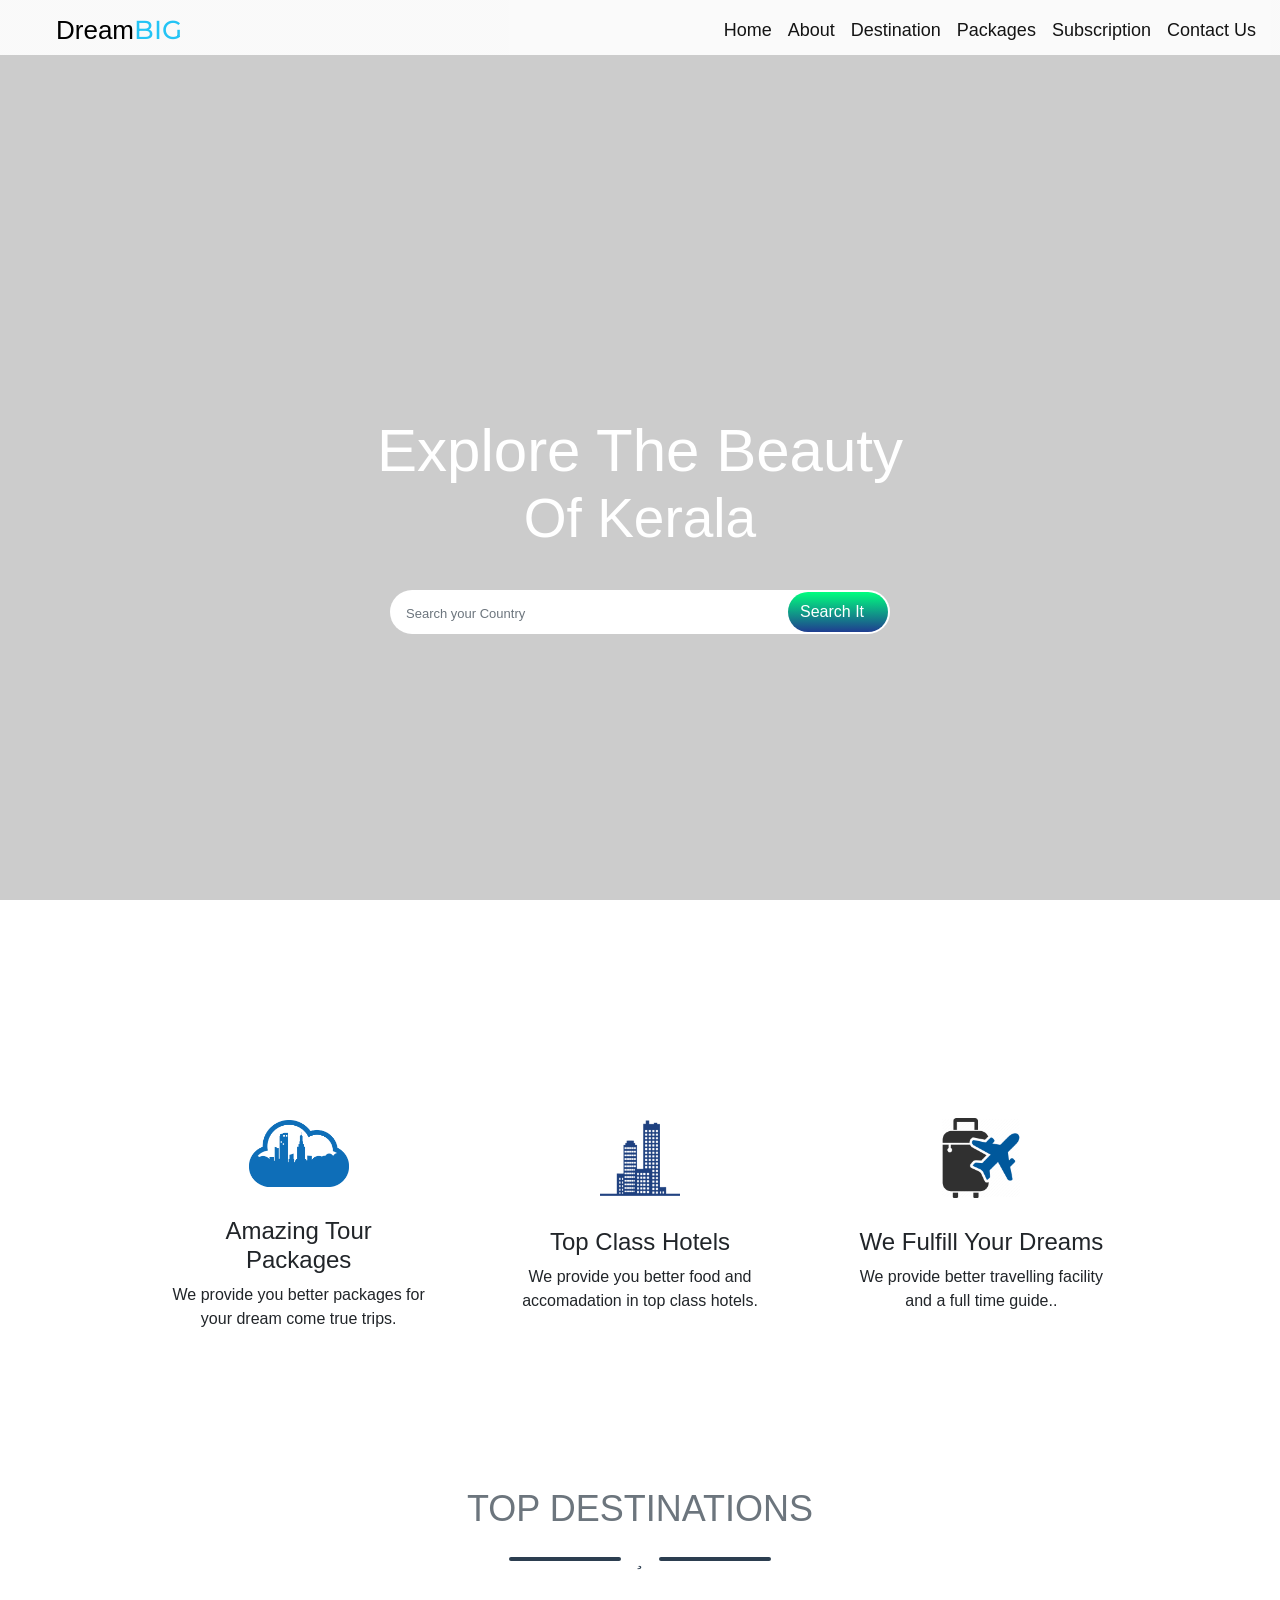
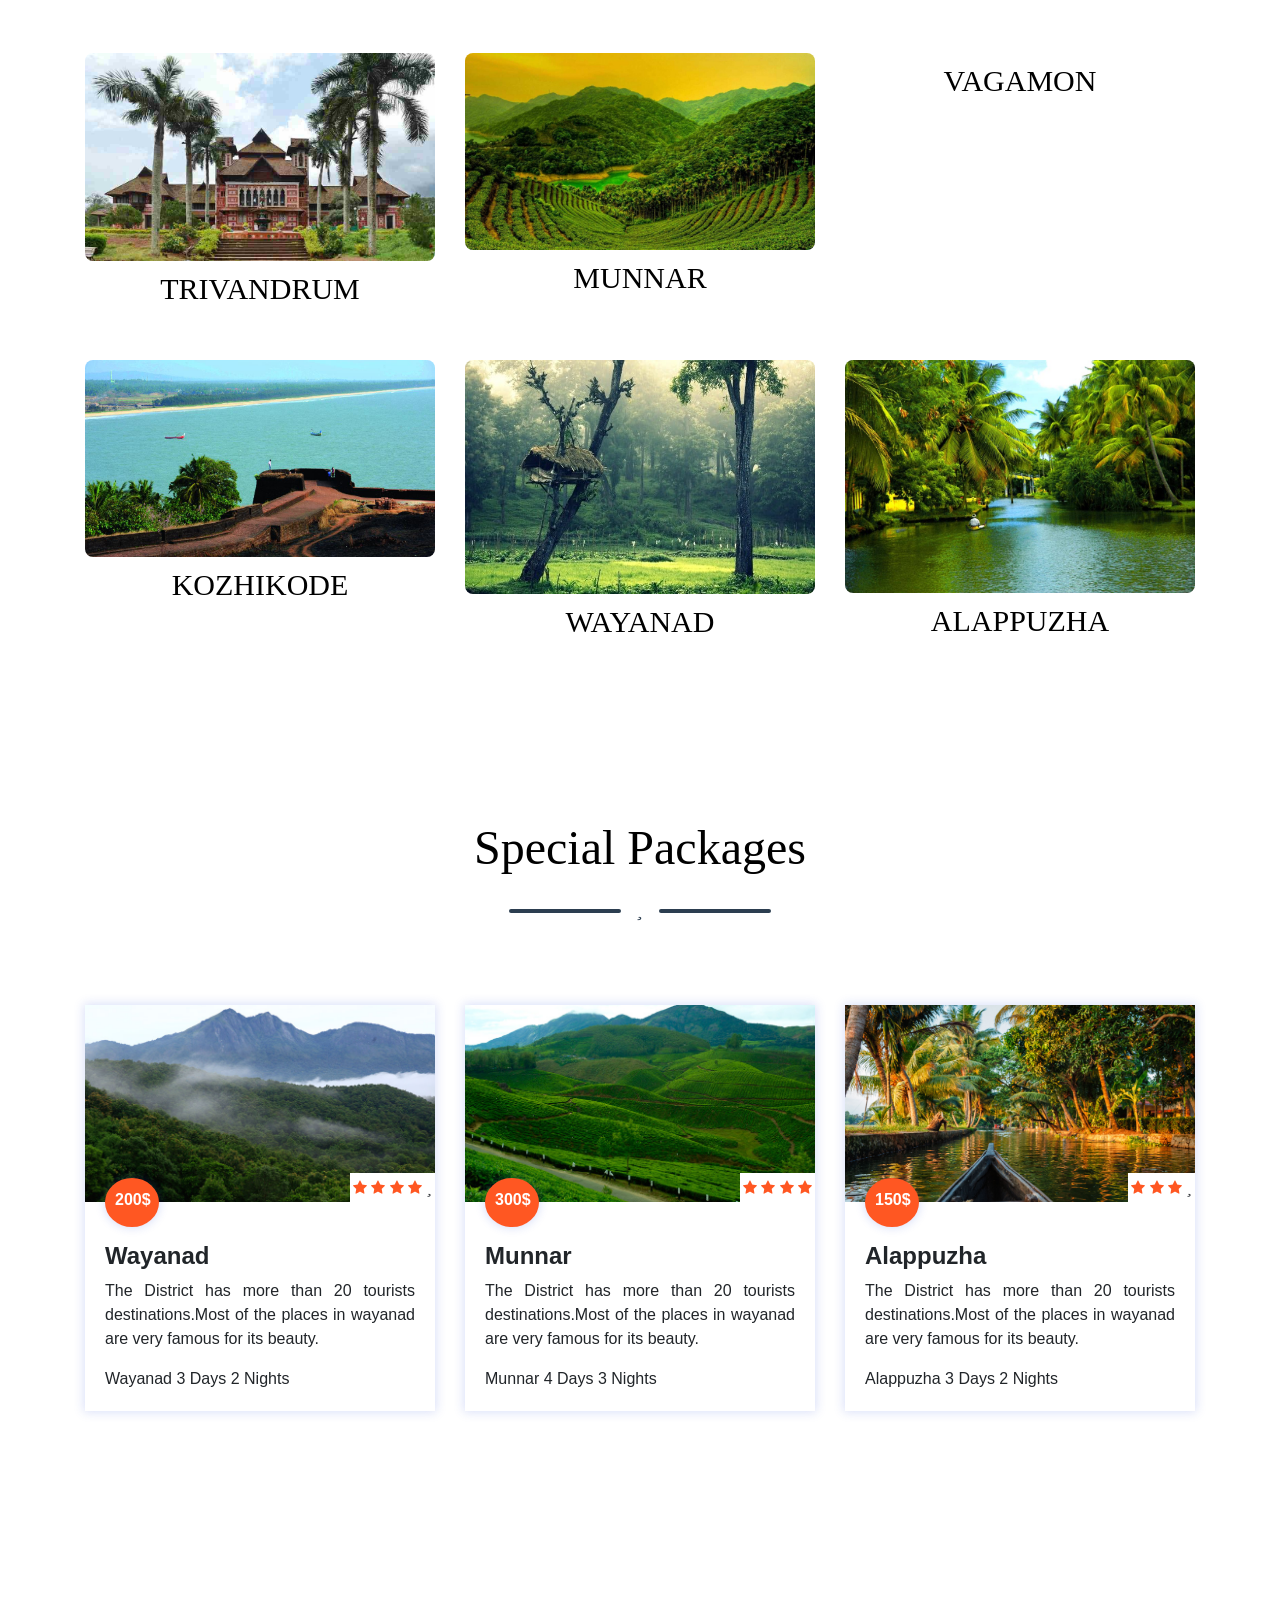
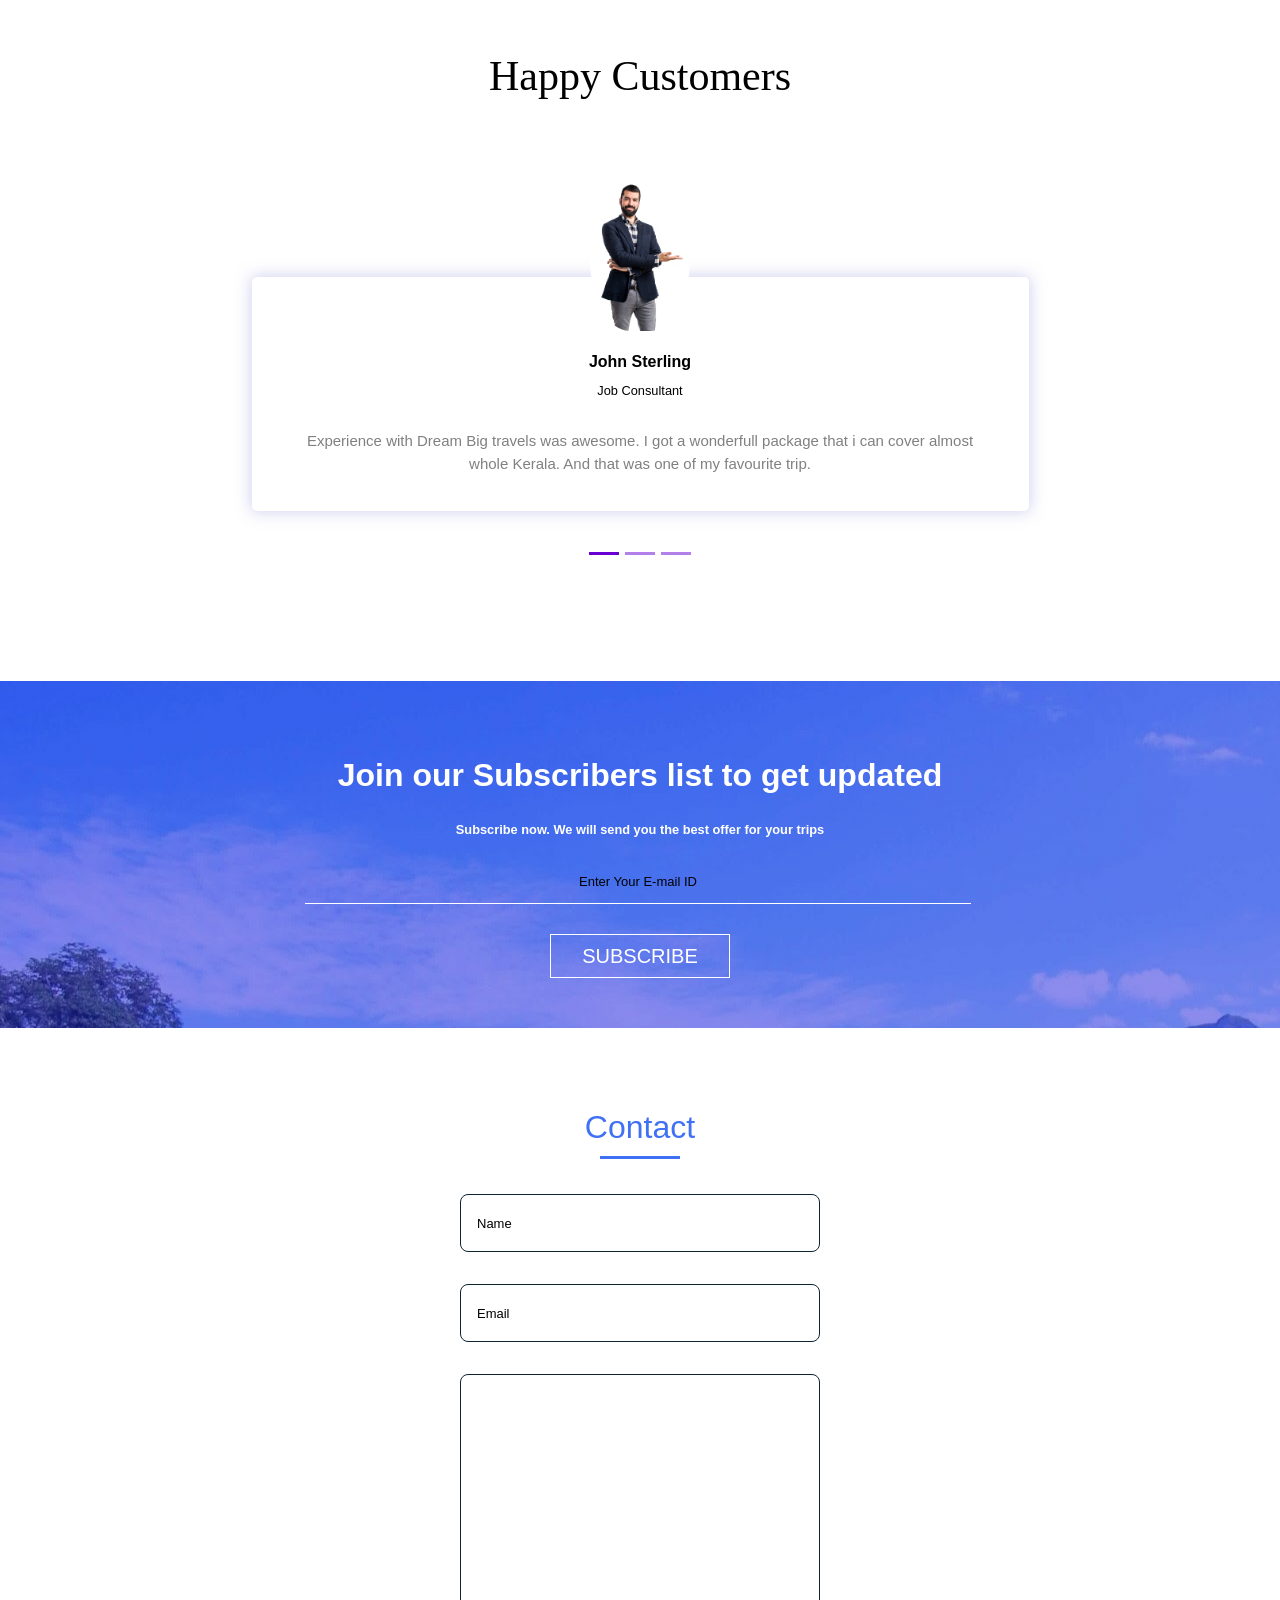
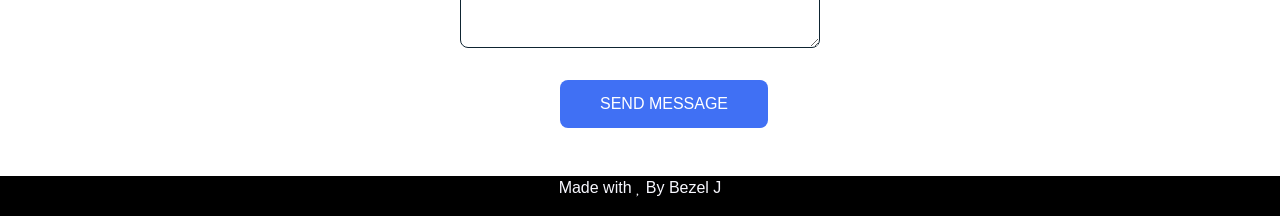
==== index.html @ 2f44d3c2 "Rename dreambig.html to index.html" ====
<html>
<head>
	<title>DreamBig</title>
	<link rel="stylesheet" type="text/css" href="dreambig.css">
   
    
    <link rel="stylesheet" type="text/css" href="https://stackpath.bootstrapcdn.com/font-awesome/4.7.0/css/font-awesome.min.css">
	<meta name="viewport"  content="width=device-width, initial-scale=1.0">
	<link rel="stylesheet" type="text/css" href="https://stackpath.bootstrapcdn.com/bootstrap/4.5.0/css/bootstrap.min.css">
   
        <!-- Google fonts-->
    <link href= "https://fonts.googleapis.com/css2?family=Poppins:wght@400;600;700&display=swap"/>
        <link href="https://fonts.googleapis.com/css?family=Montserrat:400,700" rel="stylesheet" type="text/css" />
        <link href="https://fonts.googleapis.com/css?family=Lato:400,700,400italic,700italic" rel="stylesheet" type="text/css" />
    <script src="https://code.jquery.com/jquery-3.5.1.slim.min.js"></script>
    <script src="https://stackpath.bootstrapcdn.com/bootstrap/4.5.0/js/bootstrap.min.js"></script>
     <link rel="stylesheet" type="text/css" href="https://stackpath.bootstrapcdn.com/font-awesome/4.7.0/css/font-awesome.min.css">
      <!-- Favicon-->
     <link rel="stylesheet" href="https://cdnjs.cloudflare.com/ajax/libs/animate.css/3.7.0/animate.min.css">
        <link rel="icon" type="image/x-icon" href="assets/img/favicon.ico" />
    
    <!-- Font Awesome icons -->
    <script src="https://cdnjs.cloudflare.com/ajax/libs/font-awesome/5.15.1/js/all.min.js" crossorigin="anonymous"></script>
    
    
    </head>
<body>
    
    
      <!-- Navbar-->
<section class="header">
    <div class="menu-bar">
    <nav class="navbar navbar-expand-lg navbar-light ">
  
  <button class="navbar-toggler" type="button" data-toggle="collapse" data-target="#navbarNav" aria-controls="navbarNav" aria-expanded="false" aria-label="Toggle navigation">
    <span class="navbar-toggler-icon"></span>
  </button>
  <div class="collapse navbar-collapse" id="navbarNav">
    <ul class="navbar-nav ml-auto">
      <li class="nav-item ">
        <a class="nav-link" href="#header">Home</a>
      </li>
      <li class="nav-item">
        <a class="nav-link" href="#about">About</a>
      </li>
      
          <li class="nav-item">
        <a class="nav-link" href="#destination">Destination</a>
      </li>
      <li class="nav-item">
        <a class="nav-link " href="#packages">Packages</a>
      </li>
         <li class="nav-item">
        <a class="nav-link " href="#subscribe">Subscription</a>
      </li>
         <li class="nav-item">
        <a class="nav-link " href="#contact">Contact Us</a>
      </li>
    </ul>
  </div>
</nav>
</div>
    
	<div class="container">
</div>
    <h1 class="logo">Dream<span class="span">BIG</span></h1>
   <h2>Explore The Beauty</h2>
    <p>Of Kerala</p>
    <div class="input-group">
    <input type="text"  class="form-control"  placeholder="Search your Country">
        <div class="input-group-append">
        <button type="submit"  class="input-group-text btn">Search It</button>
            
        </div>
    </div>
    
    
    
</section>
    <section id="features">
    <div class="feature-row">
        <div class="feature-col1">
        <img src="images/icon1.png">
            <h4>Amazing Tour Packages</h4>
        <p>We provide you better packages for your dream come true trips.</p>
        </div>
        <div class="feature-col">
        <img src="images/icon2.png">
            <h4>Top Class Hotels</h4>
        <p>We provide you better food and accomadation in top class hotels.</p>
        </div>
        <div class="feature-col">
        <img src="images/icon3.png">
            <h4>We Fulfill Your Dreams</h4>
        <p>We provide better travelling facility and a full time guide..</p>
        </div>
        </div>
         
    
    </section>
    
      
    
    
      <!--Top Destinations-->
    
    <section class="page-section portfolio" id="portfolio">
            <div class="container">
                <!-- Portfolio Section Heading-->
                <h2 class="page-section-heading text-center text-uppercase text-secondary mb-0">TOP DESTINATIONS</h2>
                <!-- Icon Divider-->
                <div class="divider-custom">
                    <div class="divider-custom-line"></div>
                    <div class="divider-custom-icon"><i class="fas fa-star"></i></div>
                    <div class="divider-custom-line"></div>
                </div>
               
                <!-- Portfolio Grid Items-->
                <div class="row">
                    <!-- Portfolio Item 1-->
                    <div class="col-md-6 col-lg-4 mb-5">
                        <div class="portfolio-item mx-auto" data-toggle="modal" data-target="#portfolioModal1">
                            <div class="portfolio-item-caption d-flex align-items-center justify-content-center h-100 w-100">
                                <div class="portfolio-item-caption-content text-center text-white"></div>
                            </div>
                            <img class="img-fluid" src="images/trivandrum.jpg" alt="" />
                        </div>
                           <h1 class="namee">TRIVANDRUM</h1>
                    </div>
                    <!-- Portfolio Item 2-->
                    <div class="col-md-6 col-lg-4 mb-5">
                        <div class="portfolio-item mx-auto" data-toggle="modal" data-target="#portfolioModal2">
                            <div class="portfolio-item-caption d-flex align-items-center justify-content-center h-100 w-100">
                                <div class="portfolio-item-caption-content text-center text-white"></div>
                            </div>
                            <img class="img-fluid" src="images/about1.jpg" alt="" />
                        </div>
                            <h1 class="namee">MUNNAR</h1>
                    </div>
                    
                    <!-- Portfolio Item 3-->
                    <div class="col-md-6 col-lg-4 mb-5">
                        <div class="portfolio-item mx-auto" data-toggle="modal" data-target="#portfolioModal3">
                            <div class="portfolio-item-caption d-flex align-items-center justify-content-center h-100 w-100">
                                <div class="portfolio-item-caption-content text-center text-white"></div>
                            </div>
                            <img class="img-fluid" src="IMAGES/vaga.jpg" alt="" />
                        </div>
                          <h1 class="namee">VAGAMON</h1>
                    </div>
                    
                    <!-- Portfolio Item 4-->
                    <div class="col-md-6 col-lg-4 mb-5">
                        <div class="portfolio-item mx-auto" data-toggle="modal" data-target="#portfolioModal3">
                            <div class="portfolio-item-caption d-flex align-items-center justify-content-center h-100 w-100">
                                <div class="portfolio-item-caption-content text-center text-white"></div>
                            </div>
                            <img class="img-fluid" src="images/kozhikode.jpg" alt="" />
                        </div>
                          <h1 class="namee">KOZHIKODE</h1>
                    </div>
                    
                    
                     <!-- Portfolio Item 5-->
                    <div class="col-md-6 col-lg-4 mb-5">
                        <div class="portfolio-item mx-auto" data-toggle="modal" data-target="#portfolioModal3">
                            <div class="portfolio-item-caption d-flex align-items-center justify-content-center h-100 w-100">
                                <div class="portfolio-item-caption-content text-center text-white"></div>
                            </div>
                            <img class="img-fluid" src="images/about3.jpg" alt="" />
                        </div>
                         <h1 class="namee">WAYANAD</h1>
                    </div>
                   
        
                     <!-- Portfolio Item 6-->
                    <div class="col-md-6 col-lg-4 mb-5">
                        <div class="portfolio-item mx-auto" data-toggle="modal" data-target="#portfolioModal3">
                            <div class="portfolio-item-caption d-flex align-items-center justify-content-center h-100 w-100">
                                <div class="portfolio-item-caption-content text-center text-white"></div>
                            </div>
                            <img class="img-fluid" src="images/about5.jpg" alt="" />
                        </div>
                            <h1 class="namee">ALAPPUZHA</h1>
                    </div>
                   
                </div>
            </div>
        </section>


    

    
     
    
     <!-- Portfolio Modal 1-->
        <div class="portfolio-modal modal fade" id="portfolioModal1" tabindex="-1" role="dialog" aria-labelledby="portfolioModal1Label" aria-hidden="true">
            <div class="modal-dialog modal-xl" role="document">
                <div class="modal-content">
                    <button class="close" type="button" data-dismiss="modal" aria-label="Close">
                        <span aria-hidden="true"><i class="fas fa-times"></i></span>
                    </button>
                    <div class="modal-body text-center">
                        <div class="container">
                            <div class="row justify-content-center">
                                <div class="col-lg-8">
                                    <!-- Portfolio Modal - Title-->
                                    <h2 class="portfolio-modal-title text-secondary text-uppercase mb-0" id="portfolioModal1Label">CREATIVE CLICKS</h2>
                                   
                                    <!-- Icon Divider-->
                                    <div class="divider-custom">
                                        <div class="divider-custom-line"></div>
                                        <div class="divider-custom-icon"><i class="fas fa-star"></i></div>
                                        <div class="divider-custom-line"></div>
                                    </div>
                                      <!-- Portfolio Modal - Text-->
                                    <p class="mb-5">Some coool pics that will impress you.</p>
                                    <!-- Portfolio Modal - Image-->
                                     <div class="container">
                                      <div class="row">
                                     <div class="col-lg-4">
                                         <img class="img-fluid rounded mb-4" src="images/triv1.jpg" alt="" /></div>
                                          
                                     <div class="col-lg-4">
                                         <img class="img-fluid rounded mb-4" src="images/triv2.png" alt="" /></div>
                                        
                                     <div class="col-lg-4">
                                         <img class="img-fluid rounded mb-4" src="images/triv3.jpg" alt="" /></div>
                                     </div>
                                   </div>
                                      
                                    <button class="btn btn-primary" data-dismiss="modal">
                                        <i class="fas fa-times fa-fw"></i>
                                        Close Window
                                    </button>
                                </div>
                            </div>
                        </div>
                    </div>
                </div>
            </div>
        </div>
        <!-- Portfolio Modal 2-->
        <div class="portfolio-modal modal fade" id="portfolioModal2" tabindex="-1" role="dialog" aria-labelledby="portfolioModal2Label" aria-hidden="true">
            <div class="modal-dialog modal-xl" role="document">
                <div class="modal-content">
                    <button class="close" type="button" data-dismiss="modal" aria-label="Close">
                        <span aria-hidden="true"><i class="fas fa-times"></i></span>
                    </button>
                    <div class="modal-body text-center">
                        <div class="container">
                            <div class="row justify-content-center">
                                <div class="col-lg-8">
                                    <!-- Portfolio Modal - Title-->
                                    <h2 class="portfolio-modal-title text-secondary text-uppercase mb-0" id="portfolioModal2Label">MUNNAR</h2>
                                    <!-- Icon Divider-->
                                    <div class="divider-custom">
                                        <div class="divider-custom-line"></div>
                                        <div class="divider-custom-icon"><i class="fas fa-star"></i></div>
                                        <div class="divider-custom-line"></div>
                                    </div>
                                      <!-- Portfolio Modal - Text-->
                                    <p class="mb-5">Beauty Of Munnar</p>
                                    <!-- Portfolio Modal - Image-->
                                    <div class="container">
                                      <div class="row">
                                     <div class="col-lg-4">
                                         <img class="img-fluid rounded mb-4" src="images/munnar1.jpg" alt="" /></div>
                                           <div class="col-lg-4">
                                         <img class="img-fluid rounded mb-4" src="images/munnar2.jpg" alt="" /></div>
                                          
                                     <div class="col-lg-4">
                                         <img class="img-fluid rounded mb-4" src="images/munnar3.jpg" alt="" /></div>
                                        
                                     
                                        </div>
                                   </div>
                                  
                                    <button class="btn btn-primary" data-dismiss="modal">
                                        <i class="fas fa-times fa-fw"></i>
                                        Close Window
                                    </button>
                                </div>
                            </div>
                        </div>
                    </div>
                </div>
            </div>
        </div>
        <!-- Portfolio Modal 3-->
        <div class="portfolio-modal modal fade" id="portfolioModal3" tabindex="-1" role="dialog" aria-labelledby="portfolioModal3Label" aria-hidden="true">
            <div class="modal-dialog modal-xl" role="document">
                <div class="modal-content">
                    <button class="close" type="button" data-dismiss="modal" aria-label="Close">
                        <span aria-hidden="true"><i class="fas fa-times"></i></span>
                    </button>
                    <div class="modal-body text-center">
                        <div class="container">
                            <div class="row justify-content-center">
                                <div class="col-lg-8">
                                    <!-- Portfolio Modal - Title-->
                                    <h2 class="portfolio-modal-title text-secondary text-uppercase mb-0" id="portfolioModal3Label">VAGAMON</h2>
                                    <!-- Icon Divider-->
                                    <div class="divider-custom">
                                        <div class="divider-custom-line"></div>
                                        <div class="divider-custom-icon"><i class="fas fa-star"></i></div>
                                        <div class="divider-custom-line"></div>
                                    </div>
                                     <!-- Portfolio Modal - Text-->
                                    <p class="mb-5">The Beauty Of Vagamon</p>
                                    <!-- Portfolio Modal - Image-->
                                  <div class="container">
                                      <div class="row">
                                     <div class="col-lg-4">
                                         <img class="img-fluid rounded mb-4" src="images/vag1.jpg" alt="" /></div>
                                          
                                     <div class="col-lg-4">
                                         <img class="img-fluid rounded mb-4" src="images/vag2.jpg" alt="" /></div>
                                        
                                     <div class="col-lg-4">
                                         <img class="img-fluid rounded mb-4" src="images/vag3.jpg" alt="" /></div>
                                     </div>
                                   </div>
                                   
                                    <button class="btn btn-primary" data-dismiss="modal">
                                        <i class="fas fa-times fa-fw"></i>
                                        Close Window
                                    </button>
                                </div>
                            </div>
                        </div>
                    </div>
                </div>
            </div>
        </div>
    
      <!-- Portfolio Modal 4-->
     <div class="portfolio-modal modal fade" id="portfolioModal4" tabindex="-1" role="dialog" aria-labelledby="portfolioModal4Label" aria-hidden="true">
            <div class="modal-dialog modal-xl" role="document">
                <div class="modal-content">
                    <button class="close" type="button" data-dismiss="modal" aria-label="Close">
                        <span aria-hidden="true"><i class="fas fa-times"></i></span>
                    </button>
                    <div class="modal-body text-center">
                        <div class="container">
                            <div class="row justify-content-center">
                                <div class="col-lg-8">
                                    <!-- Portfolio Modal - Title-->
                                    <h2 class="portfolio-modal-title text-secondary text-uppercase mb-0" id="portfolioModal4Label">KOZHIKODE</h2>
                                   
                                    <!-- Icon Divider-->
                                    <div class="divider-custom">
                                        <div class="divider-custom-line"></div>
                                        <div class="divider-custom-icon"><i class="fas fa-star"></i></div>
                                        <div class="divider-custom-line"></div>
                                    </div>
                                      <!-- Portfolio Modal - Text-->
                                    <p class="mb-5">The Beauty Of Kozhikode</p>
                                    <!-- Portfolio Modal - Image-->
                                     <div class="container">
                                      <div class="row">
                                     <div class="col-lg-4">
                                         <img class="img-fluid rounded mb-4" src="images/kozhikode1.jpg" alt="" /></div>
                                          
                                     <div class="col-lg-4">
                                         <img class="img-fluid rounded mb-4" src="images/kozhikode2.jpg" alt="" /></div>
                                        
                                     <div class="col-lg-4">
                                         <img class="img-fluid rounded mb-4" src="images/kozhikode3.png" alt="" /></div>
                                    </div>
                                   </div>
                                      
                                    <button class="btn btn-primary" data-dismiss="modal">
                                        <i class="fas fa-times fa-fw"></i>
                                        Close Window
                                    </button>
                                </div>
                            </div>
                        </div>
                    </div>
                </div>
            </div>
        </div>
        
    
      <!-- Portfolio Modal 5-->
     <div class="portfolio-modal modal fade" id="portfolioModal1" tabindex="-1" role="dialog" aria-labelledby="portfolioModal1Label" aria-hidden="true">
            <div class="modal-dialog modal-xl" role="document">
                <div class="modal-content">
                    <button class="close" type="button" data-dismiss="modal" aria-label="Close">
                        <span aria-hidden="true"><i class="fas fa-times"></i></span>
                    </button>
                    <div class="modal-body text-center">
                        <div class="container">
                            <div class="row justify-content-center">
                                <div class="col-lg-8">
                                    <!-- Portfolio Modal - Title-->
                                    <h2 class="portfolio-modal-title text-secondary text-uppercase mb-0" id="portfolioModal1Label">CREATIVE CLICKS</h2>
                                   
                                    <!-- Icon Divider-->
                                    <div class="divider-custom">
                                        <div class="divider-custom-line"></div>
                                        <div class="divider-custom-icon"><i class="fas fa-star"></i></div>
                                        <div class="divider-custom-line"></div>
                                    </div>
                                      <!-- Portfolio Modal - Text-->
                                    <p class="mb-5">Some coool pics that will impress you.</p>
                                    <!-- Portfolio Modal - Image-->
                                     <div class="container">
                                      <div class="row">
                                    <div class="col-lg-4">
                                         <img class="img-fluid rounded mb-4" src="images/kozhikode1.jpg" alt="" /></div>
                                          
                                     <div class="col-lg-4">
                                         <img class="img-fluid rounded mb-4" src="images/kozhikode2.jpg" alt="" /></div>
                                        
                                     <div class="col-lg-4">
                                         <img class="img-fluid rounded mb-4" src="images/kozhikode3.png" alt="" /></div>
                                    </div>
                                   </div>
                                      
                                    <button class="btn btn-primary" data-dismiss="modal">
                                        <i class="fas fa-times fa-fw"></i>
                                        Close Window
                                    </button>
                                </div>
                            </div>
                        </div>
                    </div>
                </div>
            </div>
        </div>
        
    
      <!-- Portfolio Modal 6-->
     <div class="portfolio-modal modal fade" id="portfolioModal1" tabindex="-1" role="dialog" aria-labelledby="portfolioModal1Label" aria-hidden="true">
            <div class="modal-dialog modal-xl" role="document">
                <div class="modal-content">
                    <button class="close" type="button" data-dismiss="modal" aria-label="Close">
                        <span aria-hidden="true"><i class="fas fa-times"></i></span>
                    </button>
                    <div class="modal-body text-center">
                        <div class="container">
                            <div class="row justify-content-center">
                                <div class="col-lg-8">
                                    <!-- Portfolio Modal - Title-->
                                    <h2 class="portfolio-modal-title text-secondary text-uppercase mb-0" id="portfolioModal1Label">CREATIVE CLICKS</h2>
                                   
                                    <!-- Icon Divider-->
                                    <div class="divider-custom">
                                        <div class="divider-custom-line"></div>
                                        <div class="divider-custom-icon"><i class="fas fa-star"></i></div>
                                        <div class="divider-custom-line"></div>
                                    </div>
                                      <!-- Portfolio Modal - Text-->
                                    <p class="mb-5">Some coool pics that will impress you.</p>
                                    <!-- Portfolio Modal - Image-->
                                     <div class="container">
                                      <div class="row">
                                    <div class="col-lg-4">
                                         <img class="img-fluid rounded mb-4" src="images/kozhikode1.jpg" alt="" /></div>
                                          
                                     <div class="col-lg-4">
                                         <img class="img-fluid rounded mb-4" src="images/kozhikode2.jpg" alt="" /></div>
                                        
                                     <div class="col-lg-4">
                                         <img class="img-fluid rounded mb-4" src="images/kozhikode3.png" alt="" /></div>
                                    </div>
                                   </div>
                                      
                                    <button class="btn btn-primary" data-dismiss="modal">
                                        <i class="fas fa-times fa-fw"></i>
                                        Close Window
                                    </button>
                                </div>
                            </div>
                        </div>
                    </div>
                </div>
            </div>
        </div>
        
    
    
      <!-- Packages-->
    
        <section id="packages">
           
            <div class="container">
                 <h1>Special Packages</h1>
                <div class="divider-custom">
                    <div class="divider-custom-line"></div>
                    <div class="divider-custom-icon"><i class="fas fa-star"></i></div>
                    <div class="divider-custom-line"></div>
                </div>
         
                <div class="row">
                <div class=" col-md-4 col-sm-4 col-xs-12">
                    <div class="packages-box">
                    <div class="packages-image">
                        <img src="images/wayanad.jpg">
                        <div class="price">
                        <p>200$</p>
                        </div>
                        <div class="rating">
                        <i class="fa fa-star"></i>
                        <i class="fa fa-star"></i>
                        <i class="fa fa-star"></i>
                        <i class="fa fa-star"></i>
                        <i class="far fa-star"></i>
                        </div>
                        </div>
                        <div class="packages-details">
                        <h4>Wayanad</h4>
                            <p>The District has more than 20 tourists destinations.Most of the places in wayanad are very famous for its beauty.</p>
                            <div>
                            <span><i class="fas fa-map-marker-alt"></i>Wayanad</span>
                                <span><i class="fas fa-sun"></i>3 Days</span>
                                <span><i class="fas fa-moon"></i>2 Nights</span>
                            </div>
                        </div>
                    </div>
                    </div>
                    <div class=" col-md-4 col-sm-4 col-xs-12">
                    <div class="packages-box">
                    <div class="packages-image">
                        <img src="images/munnar.jpg">
                        <div class="price">
                        <p>300$</p>
                        </div>
                        <div class="rating">
                        <i class="fa fa-star"></i>
                        <i class="fa fa-star"></i>
                        <i class="fa fa-star"></i>
                        <i class="fa fa-star"></i>
                        <i class="fas fa-star-half-alt"></i>
                        </div>
                        </div>
                        <div class="packages-details">
                        <h4>Munnar</h4>
                            <p>The District has more than 20 tourists destinations.Most of the places in wayanad are very famous for its beauty.</p>
                            <div>
                            <span><i class="fas fa-map-marker-alt"></i>Munnar</span>
                                <span><i class="fas fa-sun"></i>4 Days</span>
                                <span><i class="fas fa-moon"></i>3 Nights</span>
                            </div>
                        </div>
                    </div>
                    </div>
                    
                    <div class="col-md-4 col-sm-4 col-xs-12">
                    <div class="packages-box">
                    <div class="packages-image">
                        <img src="images/alappuzha.jpg">
                        <div class="price">
                        <p>150$</p>
                        </div>
                        <div class="rating">
                        <i class="fa fa-star"></i>
                        <i class="fa fa-star"></i>
                        <i class="fa fa-star"></i>
                        <i class="fas fa-star-half-alt"></i>
                        <i class="far fa-star"></i>
                        </div>
                        </div>
                        <div class="packages-details">
                        <h4>Alappuzha</h4>
                            <p>The District has more than 20 tourists destinations.Most of the places in wayanad are very famous for its beauty.</p>
                            <div>
                            <span><i class="fas fa-map-marker-alt"></i>Alappuzha</span>
                                <span><i class="fas fa-sun"></i>3 Days</span>
                                <span><i class="fas fa-moon"></i>2 Nights</span>
                            </div>
                        </div>
                    </div>
                    </div>
                </div>
            </div>
        </section>
    
   <!--Review-->
    
    <section class="review">
    <div class="container">
        <div id="carouselExampleCaptions" class="carousel slide" data-ride="carousel">
  <ol class="carousel-indicators">
    <li data-target="#carouselExampleCaptions" data-slide-to="0" class="active"></li>
    <li data-target="#carouselExampleCaptions" data-slide-to="1"></li>
    <li data-target="#carouselExampleCaptions" data-slide-to="2"></li>
  </ol>
  <div class="carousel-inner">
      <h2>Happy Customers</h2>
    <div class="carousel-item active">
      <img src="images/men3.jpg">
      <div class="carousel-caption">
        <h6>John Sterling</h6>
          <small>Job Consultant</small>
        <p>Experience with Dream Big travels was awesome. I got a wonderfull package that i can cover almost whole Kerala. And that was one of my favourite trip. </p>
      </div>
    </div>
    <div class="carousel-item">
      <img src="images/fem4.jpg">
      <div class="carousel-caption ">
        <h6>Mora Johns</h6>
          <small>Fashion Designer</small>
        <p>I was in a confusion to select which travels to see kerala, at that time my friend suggested me about Dream Big Travels. And they made my trip awesome. I need to travel kerala once more with dream big travels.  </p>
      </div>
    </div>
    <div class="carousel-item">
      <img src="images/male2.jpg">
      <div class="carousel-caption">
        <h6>Mike Stephens</h6>
          <small>Managing Director @ Happy Shoppee Supermarket</small>
        <p>Perfct service, accomadation, food and wonderfull travelling facility. This was the best travels i ever dealed with. It is little costly but its worth. </p>
      </div>
    </div>
  </div>
</div>
        </div>
    </section>
    <section id="subscribe">
        <div class="container">
        <h2>Join our Subscribers list to get updated</h2>
             <small>Subscribe now. We will send you the best offer for your trips</small>
            <form>
            <input type="email" placeholder="Enter Your E-mail ID"...required>
                <button type="submit">SUBSCRIBE</button>
            </form>
        </div>
    </section>
   
    
  
      <!--contact-->
    
    
    
     <section class="contact section" id="contact">
                <h2 class="section-title">Contact</h2>

                <div class="contact__container bd-grid">
                    <form action="" class="contact__form">
                        <input type="text" placeholder="Name" class="contact__input">
                        <input type="mail" placeholder="Email" class="contact__input">
                        <textarea name="" id="" cols="0" rows="10" class="contact__input"></textarea>
                        <input type="button" value="SEND MESSAGE" class="contact__button button">
                    </form>
                </div>
            </section>
        
    
    
    
      <!--Footer-->
    
     

    <section id="footer">
         <div class="container  text-center">
            <p class="foot">Made with <i class="far fa-heart"></i> By Bezel J</p>
        </div>
    </section>	
    
    
    
    
    
    
    
     
   
    <script src="js/smooth-scroll.js"></script>
    <script>
	var scroll = new SmoothScroll('a[href*="#"]');
</script>
   
    </body>
	</html>
---- dreambig.css ----
*
{
	padding:0;
	margin:0;

}
.header
{
	height:100% ;
	background-image:linear-gradient(rgba(0,0,0,0.2),rgba(0,0,0,0.2)),url(images/front.jpg);
    background-size: cover;
    background-position: center;
    background-attachment: fixed;
    text-align: center;
    color: #fff;
}
.menu-bar{
    background-image: linear-gradient(to right, #fff , #fff);
   opacity: 90%;
    height: 55px;
}


/*===== Colores =====*/
:root{
  --first-color: #4070F4;
  --second-color: #0E2431;
}



@media screen and (min-width: 768px){
  :root{
    --big-font-size: 3.5rem;
    --h2-font-size: 2rem;
    --normal-font-size: 1rem;
  }
}
/*===== Margenes =====*/
:root{
  --mb-1: 0.5rem;
  --mb-2: 1rem;
  --mb-3: 1.5rem;
  --mb-4: 2rem;
  --mb-5: 2.5rem;
  --mb-6: 3rem;
}


/*BUTTONS*/
.button{
  display: inline-block;
  background-color: var(--first-color);
  color: #fff;
  padding: .75rem 2.5rem;
  font-weight: var(--font-semi);
  border-radius: .5rem;
}
.button:hover{
  box-shadow: 0 10px 36px rgba(0,0,0,.15);
}



/*===== LAYOUT =====*/
.bd-grid{
  max-width: 1024px;
  display: grid;
  grid-template-columns: 100%;
  grid-column-gap: 2rem;
  width: calc(100% - 2rem);
  margin-left: var(--mb-2);
  margin-right: var(--mb-2);
}




/*-----navbar----*/



.nav-link{
    font-size: 18px;
    color: #000 !important;
    margin-top: 1px;
    
}
.navbar-nav
{
    text-align: right;
}
.menu-bar .navbar-toggler
{
    padding-right: 0;
    outline: none;
    border: none;
}


/*front pic*/


.logo
{
    color: black;
    position:absolute;
    width: 110px;
    height: 78px;
    left:40px;
    top:21px;
    font-family:'Jost', sans-serif;
    font-style:regular;
    font-size: 26px;
    line-height: 19px;
    text-decoration: none;
}

.span
{
    color: #24c4f5;
    position:absolute;
    left:94px;
    top:0.4px;
    font-family:'Montserrat', sans-serif;
    font-style:bold;
    font-size: 26px;
    text-decoration: none;
}



.input-group
{
    width:90%;
    max-width: 500px;
    border-radius:30px;
    background:#fff;
    margin:auto;
    padding: 2px;
}

.form-control
{
    border:0 !important;
    border-radius: 30px !important;
    margin:2px;
    box-shadow: none !important;
}


.input-group-text
{
    width:100px;
    background-image: linear-gradient(#00ff7e,#1f3d90);
    border:0 !important;
    color: #fff !important;
    padding: 0 ;
    border-radius:30px !important;
    box-shadow: none  !important;
    
}

.header h2{
    padding-top:360px;
    padding-bottom: 0px;
    margin-bottom: -10px;
    font-size: 60px;
}

.header p
{
    margin-bottom:30px;

    font-size: 55px;
}


/*specialities*/


#features{
    padding-top: 200px;
    padding-bottom: 50px;
}

.feature-row{
    width:80%;
    margin: auto;
    display: flex;
    align-items: center;
    justify-content: space-around;
    flex-wrap: wrap;
}

.feature-col{
    flex-basis: 25%;
    text-align: center;
    
}
.feature-col img{
width:80px;     
}
.feature-col h4{
    padding-top: 30px;
}
.feature-col1{
    flex-basis: 25%;
    text-align: center;
    
}
.feature-col1 img{
width:100px;
    padding-top: 20px;
}
.feature-col1 h4{
    padding-top: 30px;
}


/*-----about-----*/

#about{
    padding: 100px 0;
    display:flex;
    align-items: center;
    flex-wrap: wrap;
}

.about-pics .about-left-col1 {
    flex-basis: 50%;
}

.about-pics .about-left-col1 img{
    width: 240px;
    margin-left: 270px;
    padding-top: 75px;
}
.about-pics .about-left-col2 {
     flex-basis: 50%;
    margin-left:460px;
    margin-top: -100px;
    
}
.about-pics .about-left-col2 img{
    width: 240px;
    
}

.about-pics .about-left-col3 {
    flex-basis: 50%;
     margin-left: 300px;
    margin-top: -75px;
    opacity:76%; 
}
.about-pics .about-left-col3 img{
    width: 200px;
   
}
.about-pics .about-left-col4 {
    flex-basis: 50%;
     margin-left: 270px;
    margin-top: -45px;
}
.about-pics .about-left-col4 img{
    width: 200px;
   
}
.about-pics .about-left-col5 {
    flex-basis: 50%;
    margin-left: 470px;
    margin-top: -105px;
}
.about-pics .about-left-col5 img
{
    width: 200px;
    
}
.about-right-col {
    flex-basis: 50%;
    margin-top: -500px;
    width: 30px;
    margin-left: 820px;
    letter-spacing: 1px;
    word-spacing: 7px;
    line-height: 25px;
    max-width:450px; 
}
.about-right-col .about-text  p{
    margin-top: 35px;
    width: 550px;
    
}
.about-right-col .about-text h1{
    margin-top: 65px;
    width: 300px;
}


#packages{
    padding-top:-10px;
    padding-bottom: 140px;
}
#packages h1{
    color: black;
    text-align: center;
    padding-top: 30px;
    margin-bottom:10px; 
    font-style: normal;
    font-family: serif;
    font-size: 48px;
}



.packages-image img{
    width: 100%;
    
    
}
.price{
    width: 54px;
    height: 49px;
    background: #ff5722;
    color: #fff;
    font-weight: 600;
    border-radius: 50%;
    padding: 10px;
    box-shadow: 0 0 10px 1px rgba(37, 73, 214, 0.18);
    position: absolute;
    left: 20px;
    bottom: -25px;
}
.packages-image{
    position: relative;
}
.rating{
    padding: 3px;
    float: right;
    background: #fff;
    bottom: -1px;
    right: 0;
    position: absolute;
}
#packages .fa{
    font-size: 15px;
    color: #ff5722;
}
.packages-details
{
    padding: 20px;
    text-align: justify;
}
.packages-details h4{
    font-weight: 600;
    margin-top: 20px;
}
.packages-details .fa{
    margin-right: 5px;
}
.packages-box{
    box-shadow: 0 0 10px 1px rgba(37, 73, 214, 0.18);
}
.review{
    margin:100px 0;
}
.carousel-inner h2{
    color: black;
    text-align: center;
    margin-bottom: 50px;
    font-style: normal;
    font-family: serif;
    font-weight: 400;
    font-size: 42px;
}
.carousel-item img{
    width: 100px;
    border-radius:40%;
    padding-top: 30px;
    
}
.carousel-item{
    text-align: center;
    height: 430px;
}
.carousel-caption{
    z-index: -1 !important;
    box-shadow:0 0 15px 1px rgba( 163, 163, 223, 0.5); 
    border-radius: 5px;
    margin-bottom: 50px;
}
.carousel-caption h6{
    margin-top: 55px;
    font-weight: bold;
    color: #000 !important;
}
.carousel-caption small{
    margin-top: 10px;
    margin-bottom: 30px;
    display: block;
    color:#000 !important;
    font-weight: 500;
}

.carousel-caption p{
    text-align: center;
    padding: 0 50px;
    font-size: 15px;
    color: #808080 !important;
}
.carousel-indicators li{
    background-color: #6900d1 !important;
}
@media only screen and (max-width: 800px){
    .carousel-item
    {
        height: 520px;
    }
    .carousel-caption{
        margin: 0 10px 50px 10px;
        left:0 !important;
        right: 0 !important;
    }
}

#subscribe{
   
    background-image:linear-gradient(rgba(26,26,220,0.5),rgba(26,26,220,0.5)),url(images/nelliyampathy.jpg);
    
        padding-top: 5px;
    padding-bottom: 50px;
}
#subscribe h2{
    color: #fff;
    font-weight: 600;
    margin: 70px 0;
    text-align: center;
}
#subscribe small{
    margin-top: -45px;
    margin-bottom: 20px;
    display: block;
    color:#fff !important;
    font-weight: 600;
    text-align: center;
}
#subscribe input{
    width:60%;
    background: transparent;
    outline: none;
    border: 0;
    border-bottom: 1px solid #fff;
    padding: 10px;
    color: #fff;
    margin-bottom: 30px;
margin-left: 220px;
        text-align: center;
}
::placeholder{
    color: #efefef;
    font-size: 13px;
}
#subscribe button{
    
    padding: 6px;
    width: 180px;
    margin: auto;
    display: block;
    color: #fff;
    border: 1px solid #fff;
    font-size: 20px;
    background: transparent;
}

}
#footer{
    
    background-color: #333;
    color: #fff;
    padding: 10px;
    
    
    
}
.fa-heart-o
{
    margin: 3px;
    color: red;
}








.page-section {
  padding: 6rem 0;
}
.page-section .page-section-heading {
  font-size: 2.25rem;
  line-height: 2rem;
}


.divider-custom {
  margin: 1.25rem 0 1.5rem;
  width: 100%;
  display: flex;
    margin-bottom: 80px;
  justify-content: center;
  align-items: center;
}
.divider-custom .divider-custom-line {
  width: 100%;
  max-width: 7rem;
  height: 0.25rem;
  background-color: #2c3e50;
  border-radius: 1rem;
  border-color: #2c3e50 !important;
}
.divider-custom .divider-custom-line:first-child {
  margin-right: 1rem;
}
.divider-custom .divider-custom-line:last-child {
  margin-left: 1rem;
}
.divider-custom .divider-custom-icon {
  color: #2c3e50 !important;
  font-size: 1.2rem;
}
.divider-custom.divider-light .divider-custom-line {
  background-color: #fff;
}
.divider-custom.divider-light .divider-custom-icon {
  color: #fff !important;
}

.portfolio .portfolio-item {
  cursor: pointer;
  position: relative;
  display: block;
  max-width: 25rem;
  border-radius: 0.5rem;
  overflow: hidden;
}
.portfolio .portfolio-item .portfolio-item-caption {
  position: absolute;
  top: 0;
  left: 0;
  transition: all 0.2s ease-in-out;
  opacity: 0;
  background-color: rgba(20, 8, 176, 0.9);
}
.portfolio .portfolio-item .portfolio-item-caption:hover {
  opacity: 30%;
}
.portfolio .portfolio-item .portfolio-item-caption .portfolio-item-caption-content {
  font-size: 1.5rem;
}

.portfolio-modal .portfolio-modal-title {
  font-size: 2.25rem;
  line-height: 2rem;
}
@media (min-width: 992px) {
  .portfolio-modal .portfolio-modal-title {
    font-size: 3rem;
    line-height: 2.5rem;
      margin-top: 3rem;
  }
}
.portfolio-modal .close {
  position: absolute;
  z-index: 1;
  right: 1.5rem;
  top: 1rem;
  font-size: 1.5rem;
  line-height: 3rem;
  color: #000;
  opacity: 1;
}
#portfolio .row .namee{
      color: #000;
    text-align: center;
    padding-top: 10px;
    margin-bottom:5px; 
    font-style: normal;
    font-family: serif;
    font-size: 30px;
   
}


.footer-paralax {
  padding: 4rem 0 0 0;
}

.contact-mf {
  margin-top: 4rem;
}






/* ===== CONTACT =====*/


.section-title{
  position: relative;
  font-size: var(--h2-font-size);
  color: var(--first-color);
  margin-top: var(--mb-2);
  margin-bottom: var(--mb-4);
  text-align: center;
}
.section-title::after{
  position: absolute;
  content: "";
  width: 64px;
  height: 0.18rem;
  left: 0;
  right: 0;
  margin: auto;
  top: 2rem;
  background-color: var(--first-color);
}
.section{
  padding-top: 3rem;
  padding-bottom: 2rem;
}



.contact__input{
  width: 100%;
  font-size: var(--normal-font-size);
  font-weight: var(--font-semi);
  padding: 1rem;
  border-radius: .5rem;
  border: 1.5px solid var(--second-color);
  outline: none;
  margin-bottom: var(--mb-4);
}
.contact__button{
  display: block;
  border: none;
  outline: none;
  font-size: var(--normal-font-size);
  cursor: pointer;
  margin-left: 100px;
}
::placeholder{
    color: #000;
}

/* ===== MEDIA QUERIES=====*/
@media screen and (min-width: 768px){
  body{
    margin: 0;
  }
  .section{
    padding-top: 4rem;
    padding-bottom: 3rem;
  }
  .section-title{
    margin-bottom: var(--mb-6);
  }
  .section-title::after{
    width: 80px;
    top: 3rem;
  }

  
  .contact__form{
    width: 360px;
  }
  .contact__container{
    justify-items: center;
  }
}

@media screen and (min-width: 1024px){
  .bd-grid{
    margin-left: auto;
    margin-right: auto;
  }
  .home__img{
    right: 10%;
  }
}




#footer{
    background-color: #000;
    height: 40px;
}

.foot{
    color: ghostwhite;
}
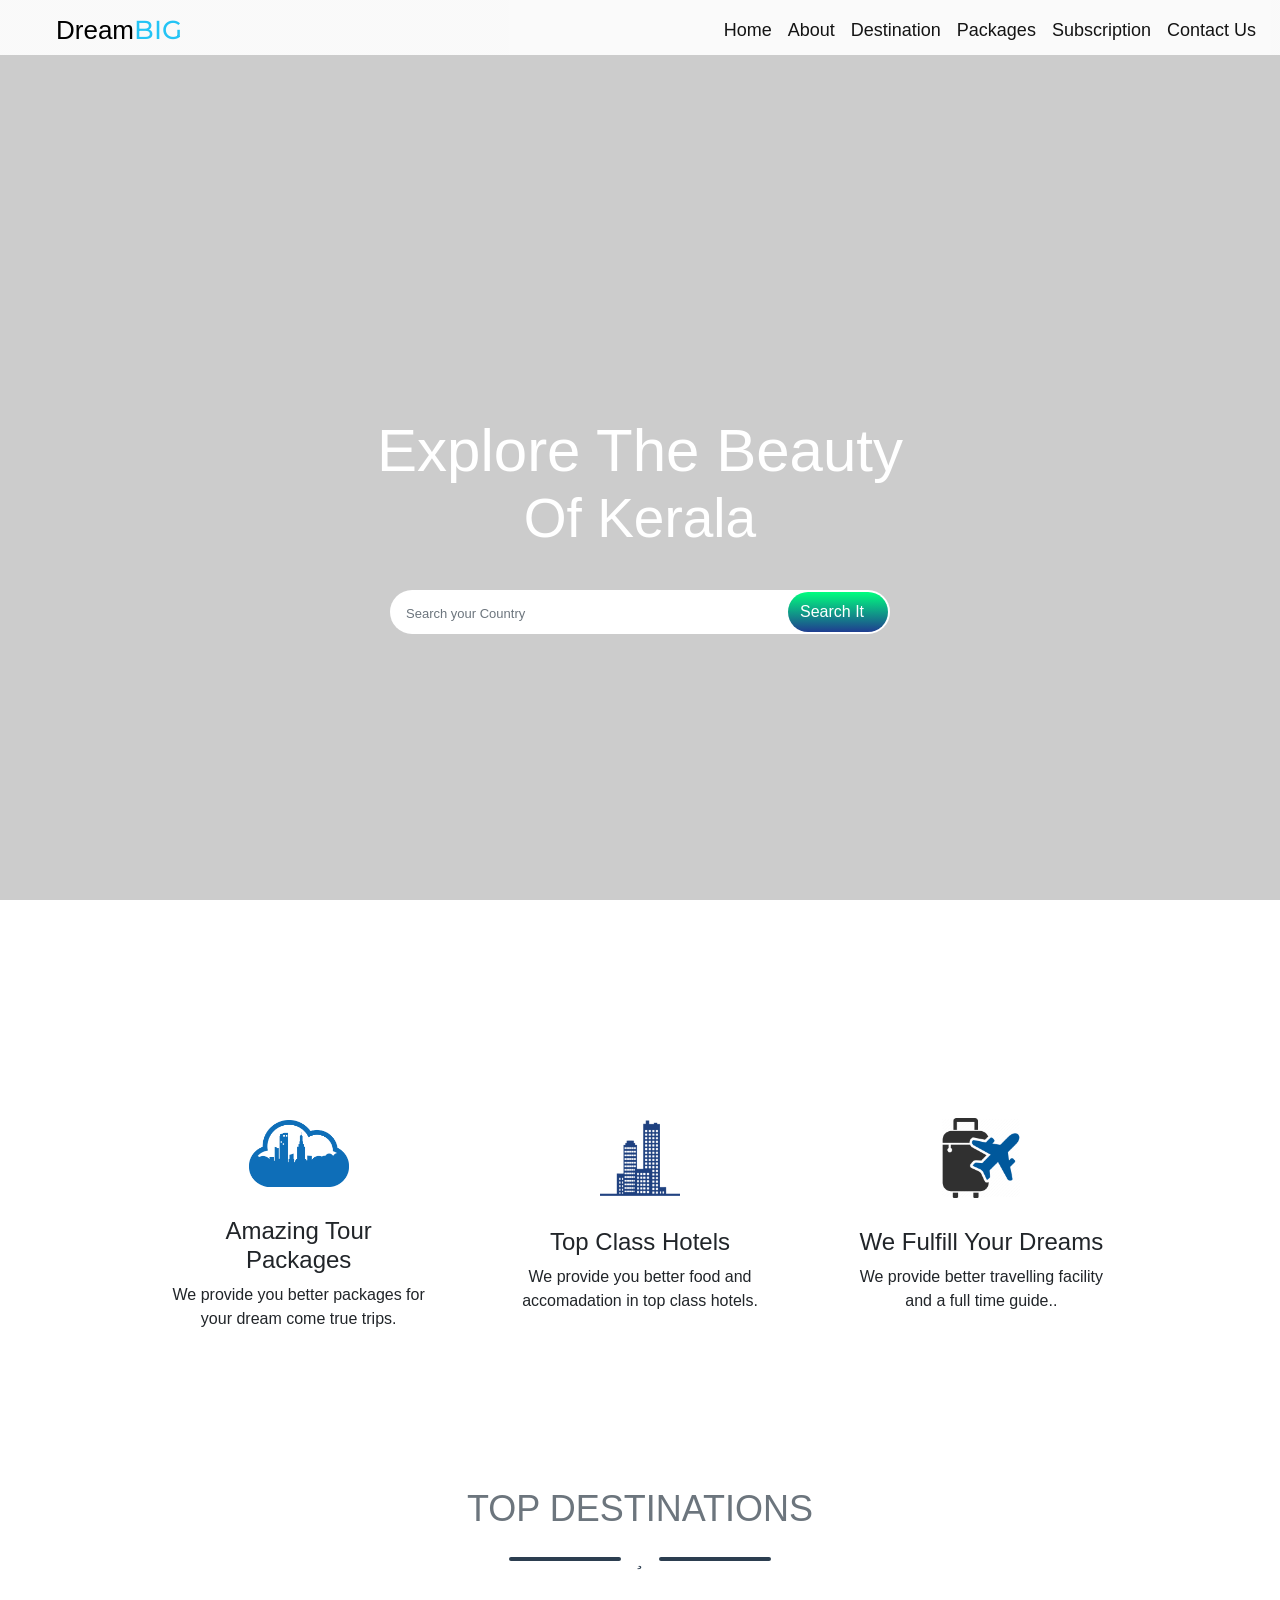
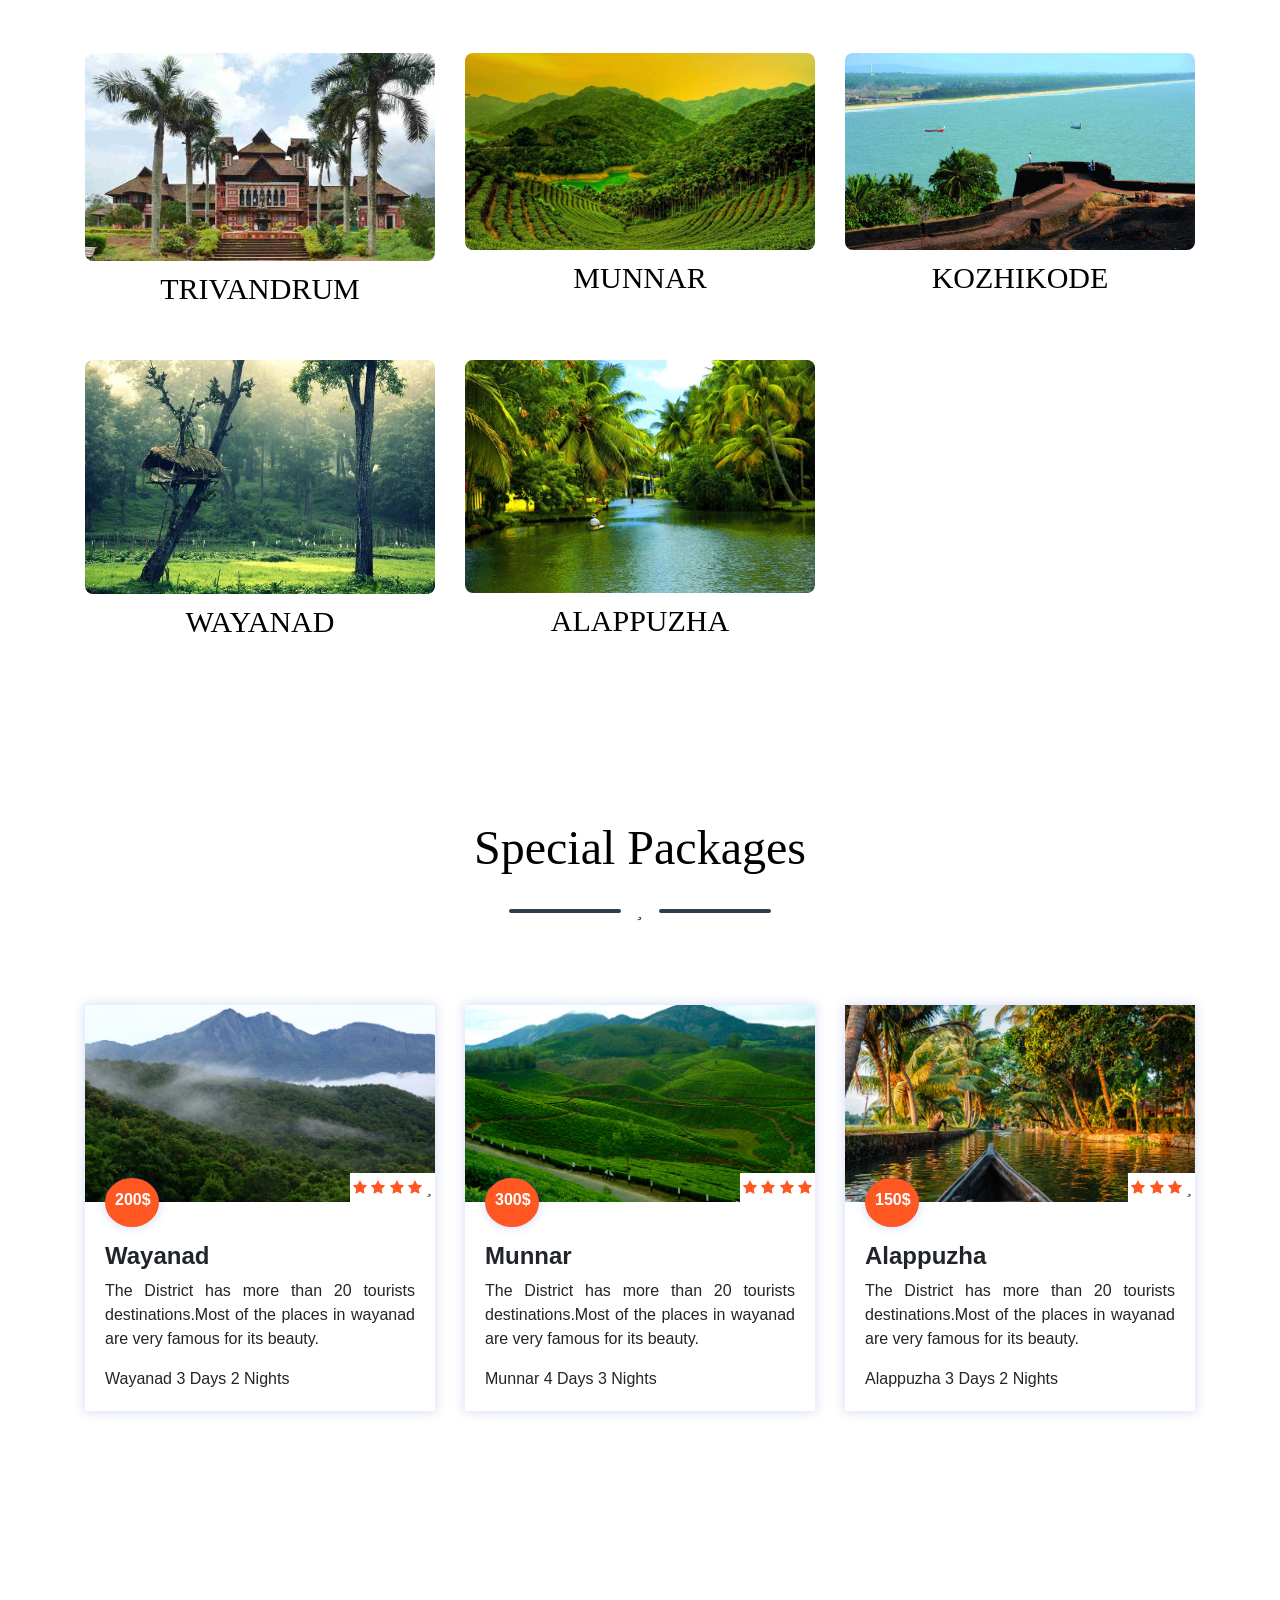
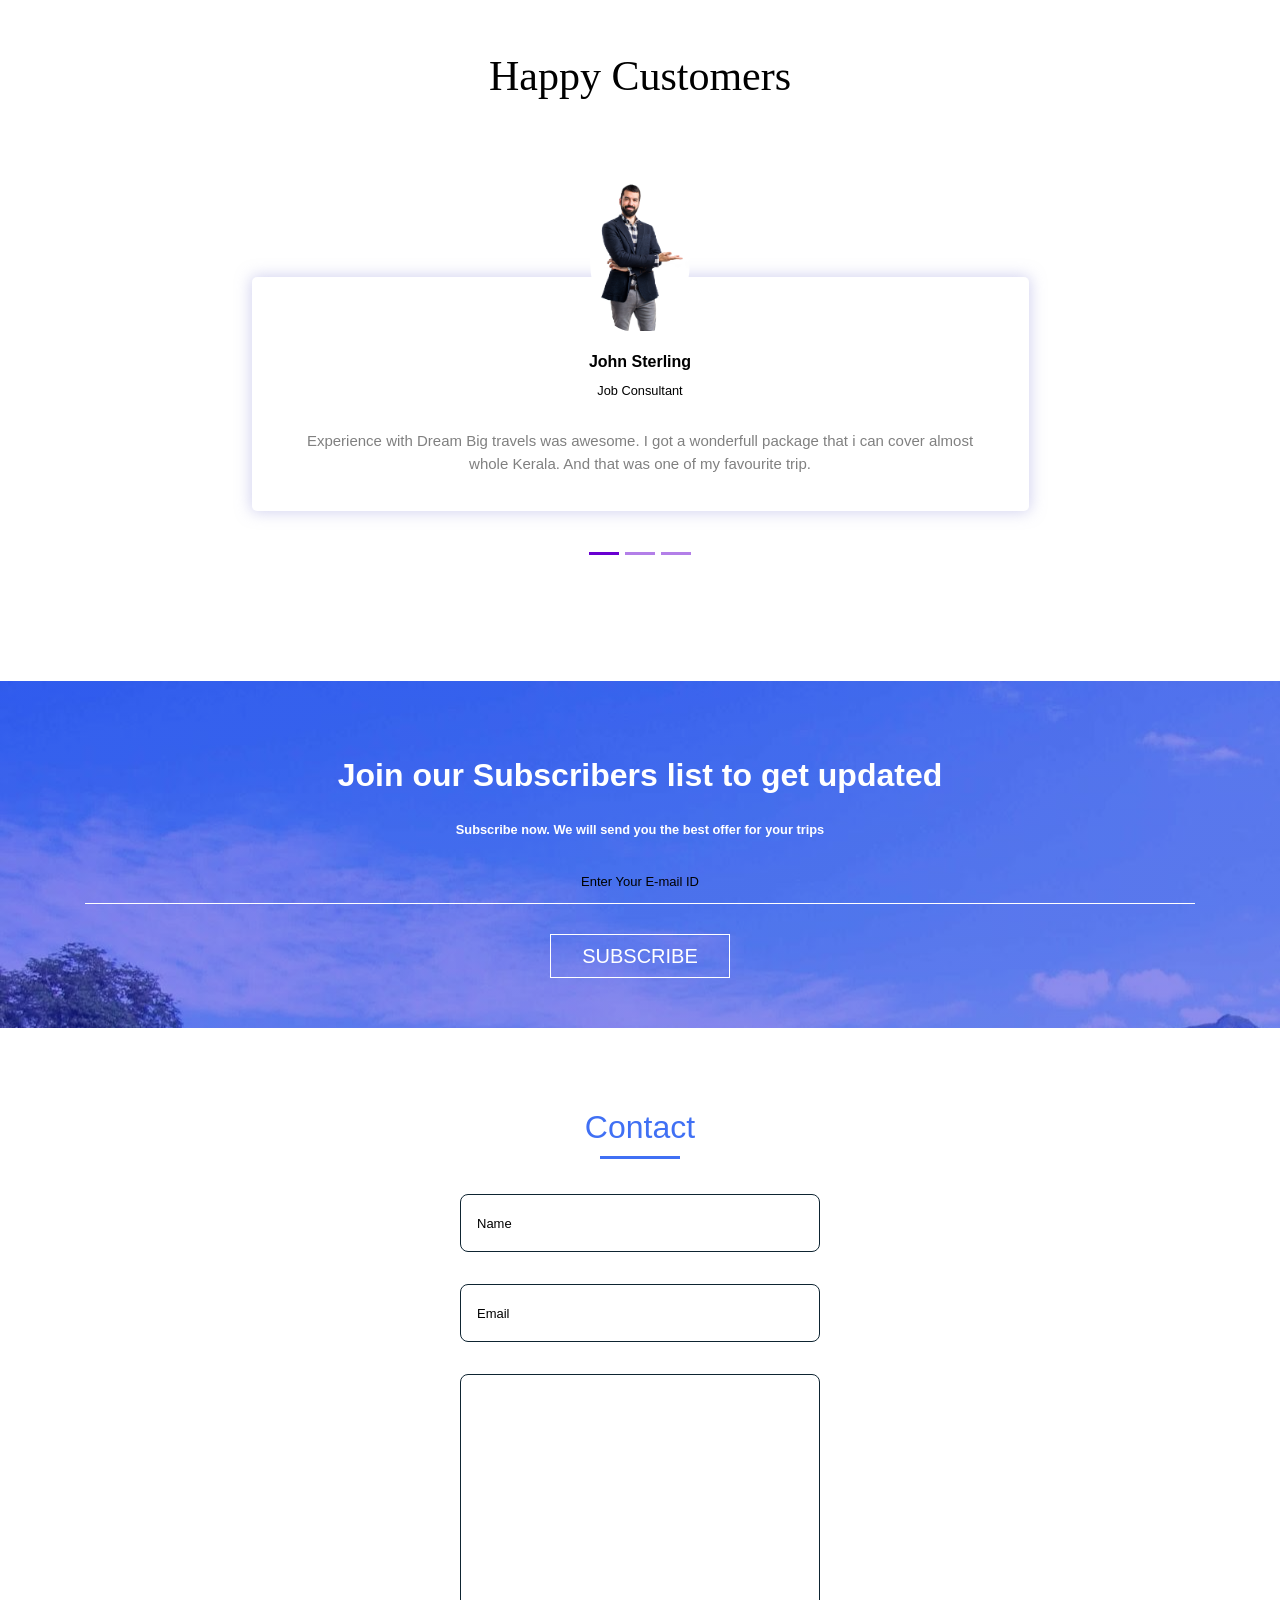
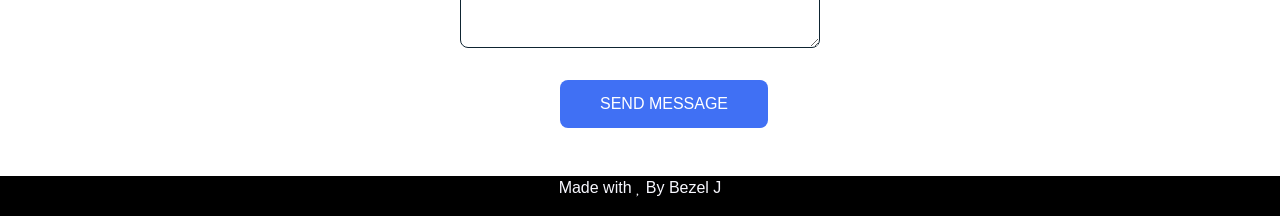
==== commit 71b6dbc8: "Update index.html" ====
--- a/index.html
+++ b/index.html
@@ -138,16 +138,7 @@
                             <h1 class="namee">MUNNAR</h1>
                     </div>
                     
-                    <!-- Portfolio Item 3-->
-                    <div class="col-md-6 col-lg-4 mb-5">
-                        <div class="portfolio-item mx-auto" data-toggle="modal" data-target="#portfolioModal3">
-                            <div class="portfolio-item-caption d-flex align-items-center justify-content-center h-100 w-100">
-                                <div class="portfolio-item-caption-content text-center text-white"></div>
-                            </div>
-                            <img class="img-fluid" src="IMAGES/vaga.jpg" alt="" />
-                        </div>
-                          <h1 class="namee">VAGAMON</h1>
-                    </div>
+                   
                     
                     <!-- Portfolio Item 4-->
                     <div class="col-md-6 col-lg-4 mb-5">
@@ -335,53 +326,7 @@
             </div>
         </div>
     
-      <!-- Portfolio Modal 4-->
-     <div class="portfolio-modal modal fade" id="portfolioModal4" tabindex="-1" role="dialog" aria-labelledby="portfolioModal4Label" aria-hidden="true">
-            <div class="modal-dialog modal-xl" role="document">
-                <div class="modal-content">
-                    <button class="close" type="button" data-dismiss="modal" aria-label="Close">
-                        <span aria-hidden="true"><i class="fas fa-times"></i></span>
-                    </button>
-                    <div class="modal-body text-center">
-                        <div class="container">
-                            <div class="row justify-content-center">
-                                <div class="col-lg-8">
-                                    <!-- Portfolio Modal - Title-->
-                                    <h2 class="portfolio-modal-title text-secondary text-uppercase mb-0" id="portfolioModal4Label">KOZHIKODE</h2>
-                                   
-                                    <!-- Icon Divider-->
-                                    <div class="divider-custom">
-                                        <div class="divider-custom-line"></div>
-                                        <div class="divider-custom-icon"><i class="fas fa-star"></i></div>
-                                        <div class="divider-custom-line"></div>
-                                    </div>
-                                      <!-- Portfolio Modal - Text-->
-                                    <p class="mb-5">The Beauty Of Kozhikode</p>
-                                    <!-- Portfolio Modal - Image-->
-                                     <div class="container">
-                                      <div class="row">
-                                     <div class="col-lg-4">
-                                         <img class="img-fluid rounded mb-4" src="images/kozhikode1.jpg" alt="" /></div>
-                                          
-                                     <div class="col-lg-4">
-                                         <img class="img-fluid rounded mb-4" src="images/kozhikode2.jpg" alt="" /></div>
-                                        
-                                     <div class="col-lg-4">
-                                         <img class="img-fluid rounded mb-4" src="images/kozhikode3.png" alt="" /></div>
-                                    </div>
-                                   </div>
-                                      
-                                    <button class="btn btn-primary" data-dismiss="modal">
-                                        <i class="fas fa-times fa-fw"></i>
-                                        Close Window
-                                    </button>
-                                </div>
-                            </div>
-                        </div>
-                    </div>
-                </div>
-            </div>
-        </div>
+      
         
     
       <!-- Portfolio Modal 5-->
--- a/dreambig.css
+++ b/dreambig.css
@@ -445,7 +445,7 @@
     text-align: center;
 }
 #subscribe input{
-    width:60%;
+    width:100%;
     background: transparent;
     outline: none;
     border: 0;
@@ -453,7 +453,7 @@
     padding: 10px;
     color: #fff;
     margin-bottom: 30px;
-margin-left: 220px;
+margin-left: auto;
         text-align: center;
 }
 ::placeholder{
@@ -717,4 +717,4 @@
                     
                     
                     
-                 +                 
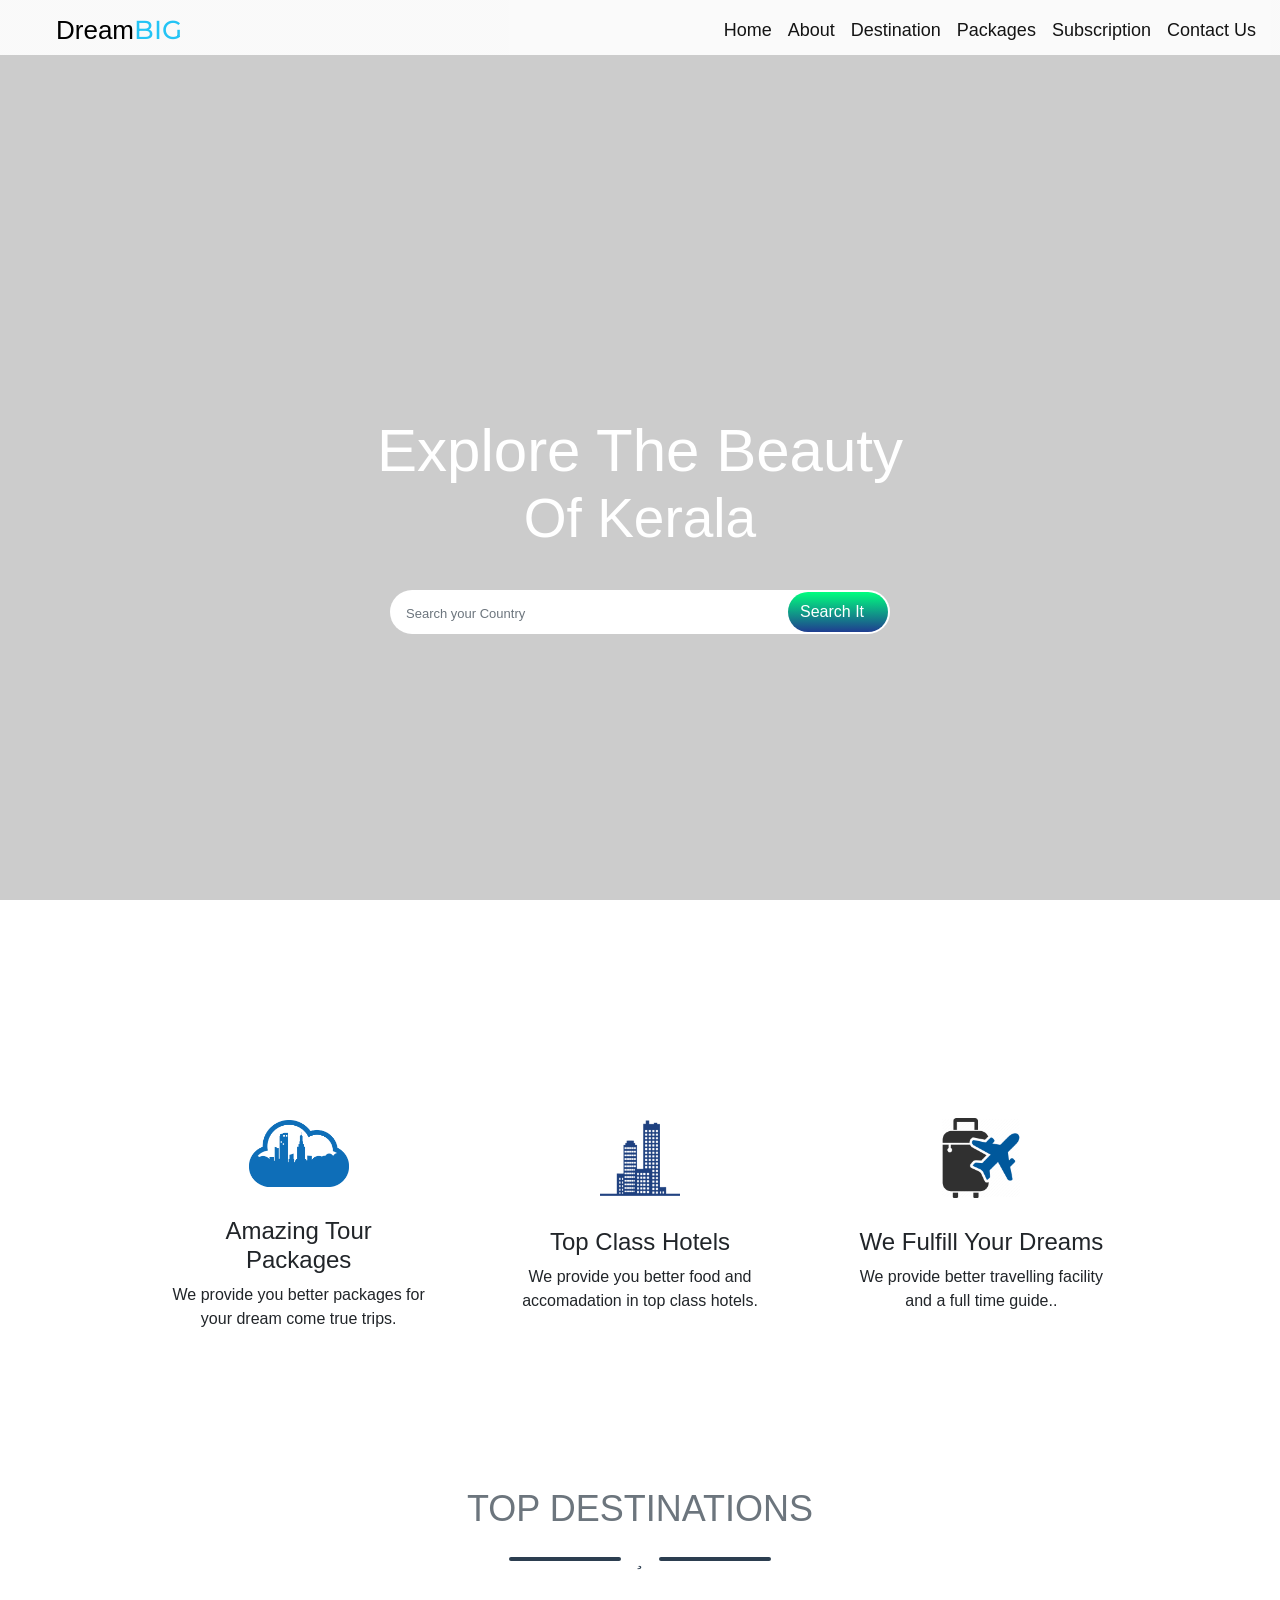
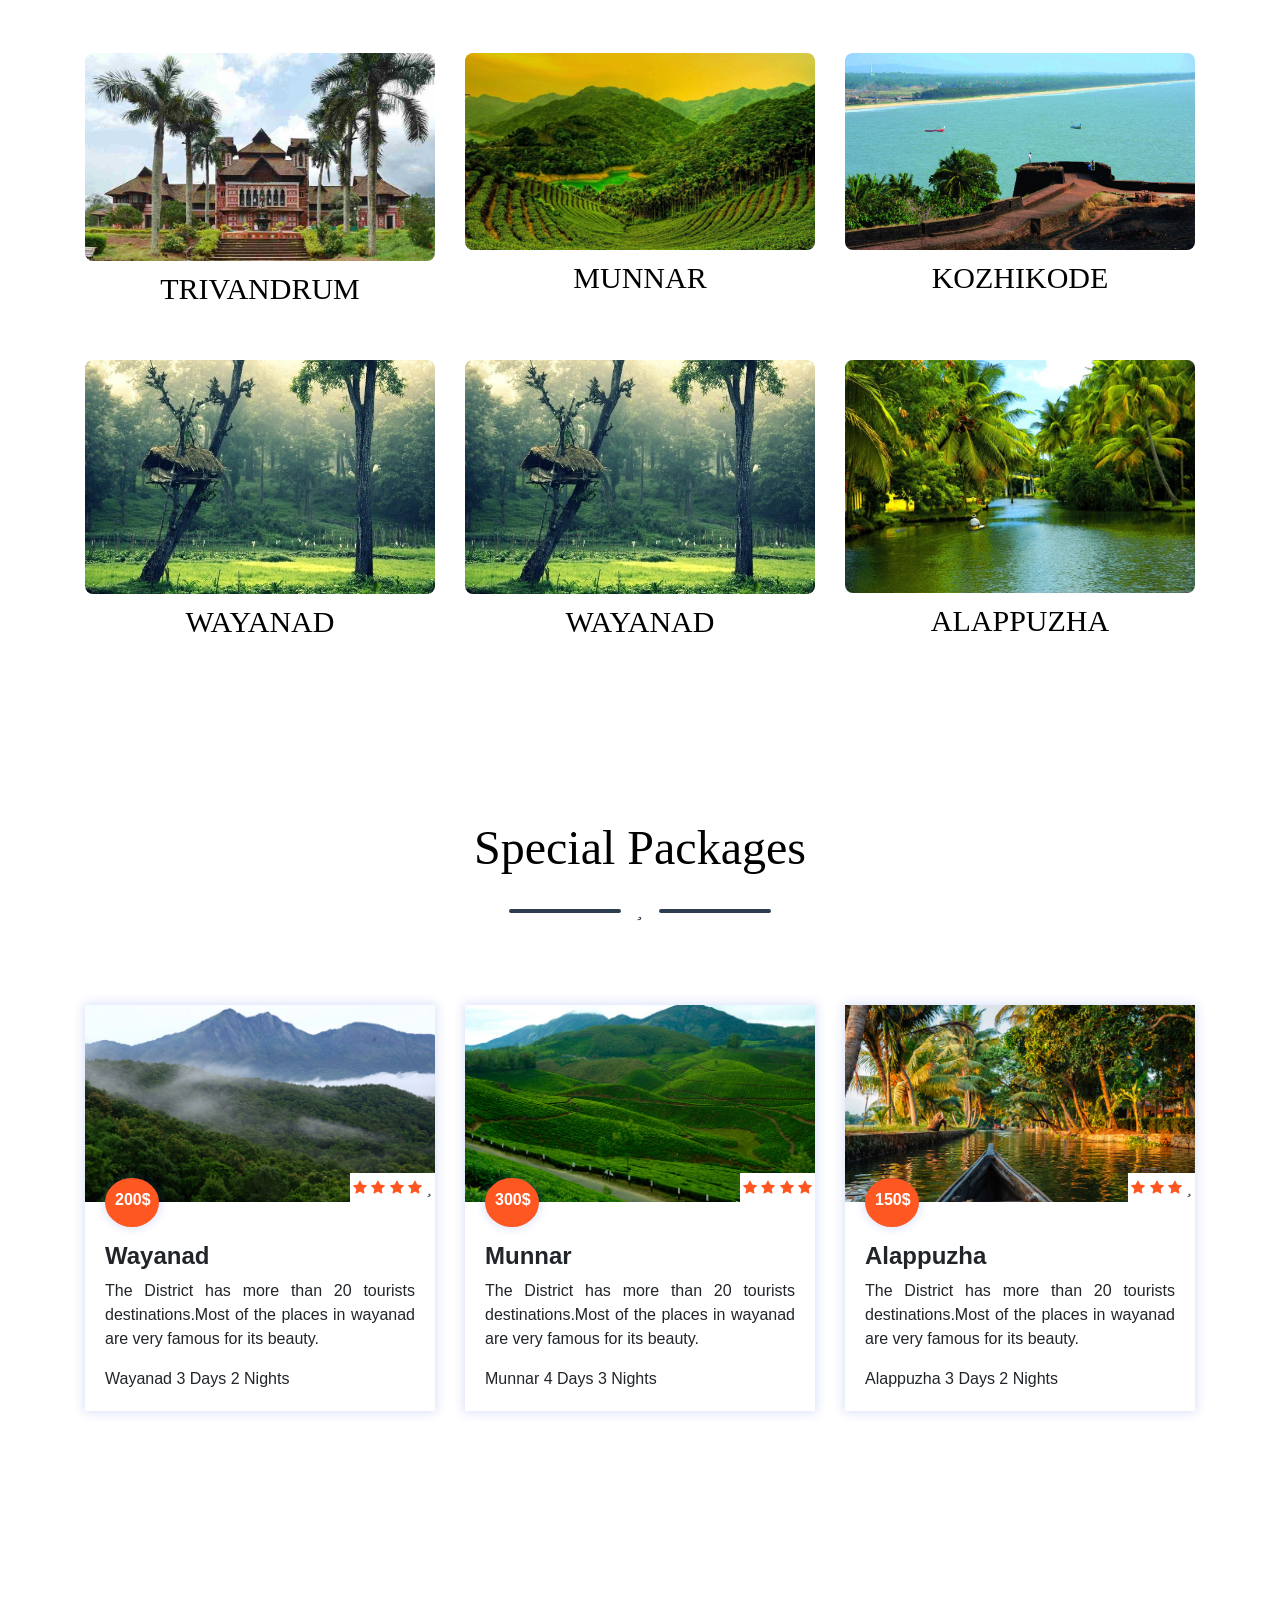
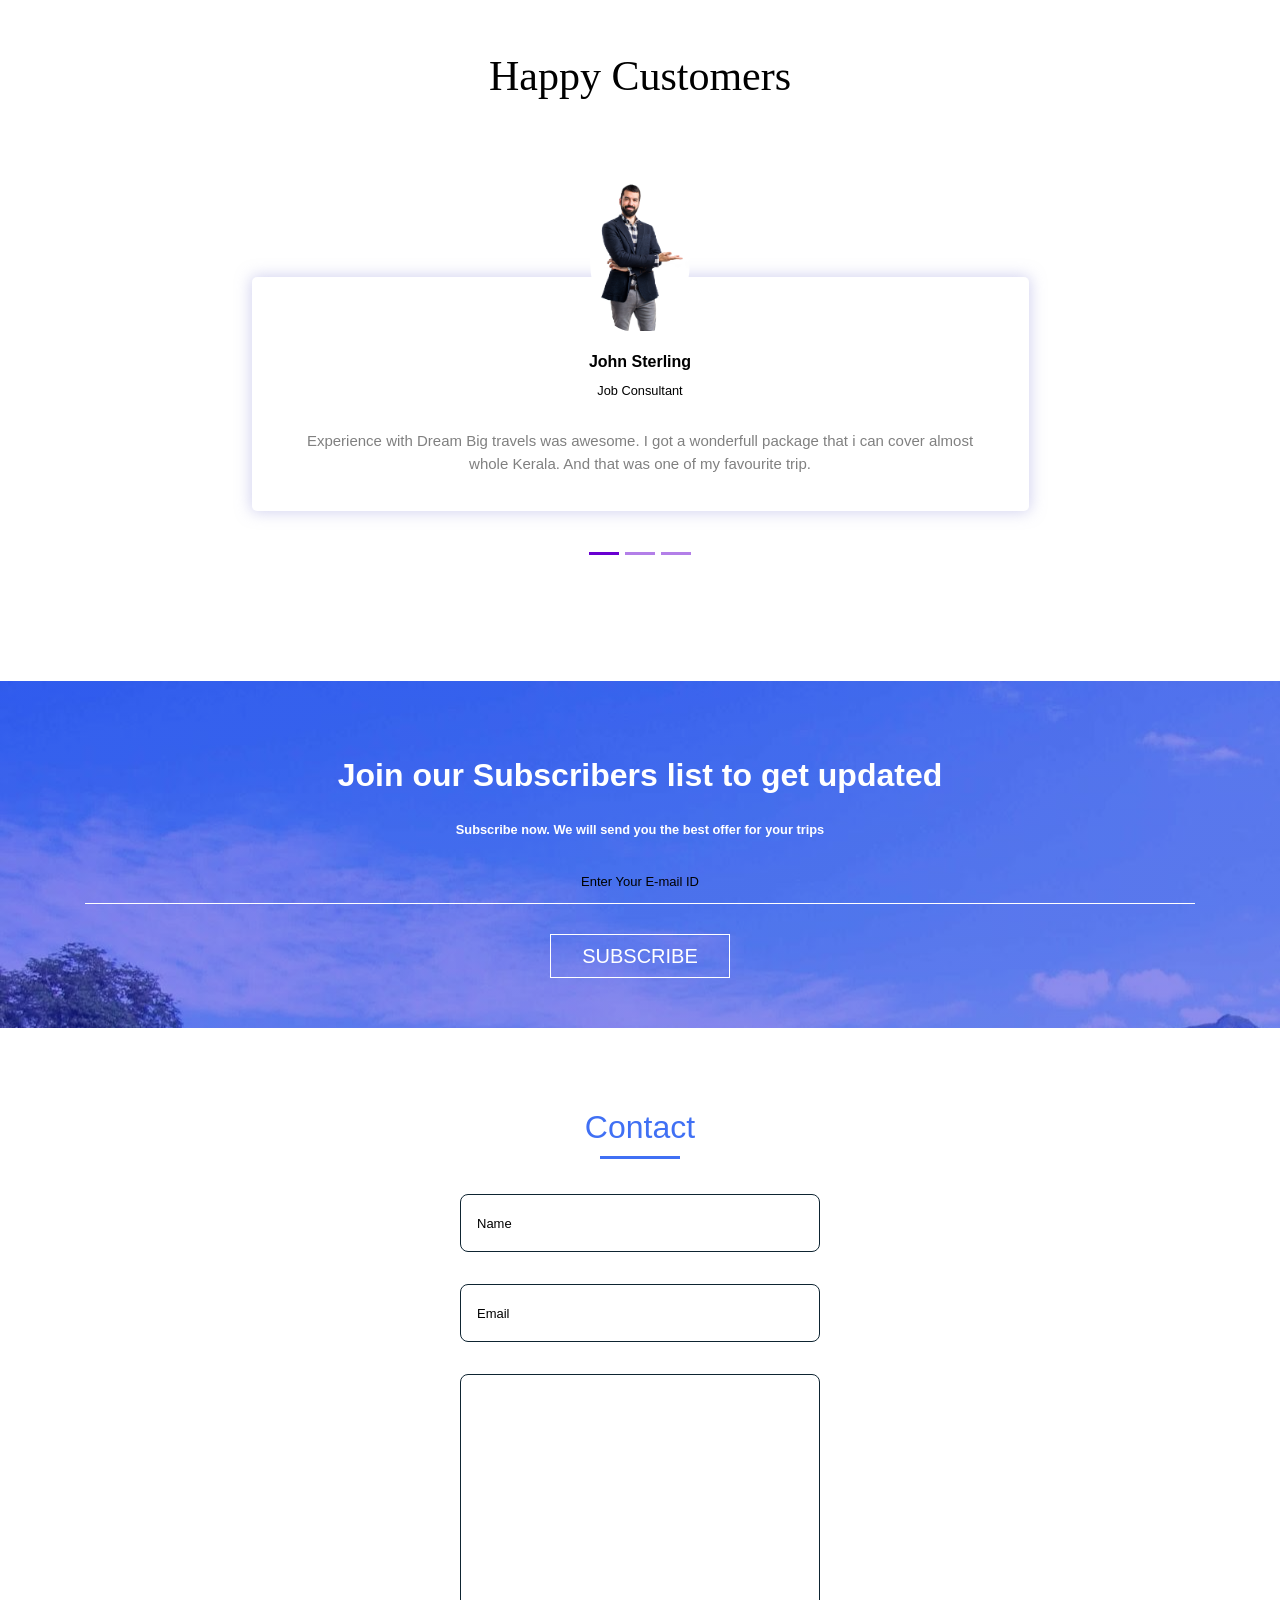
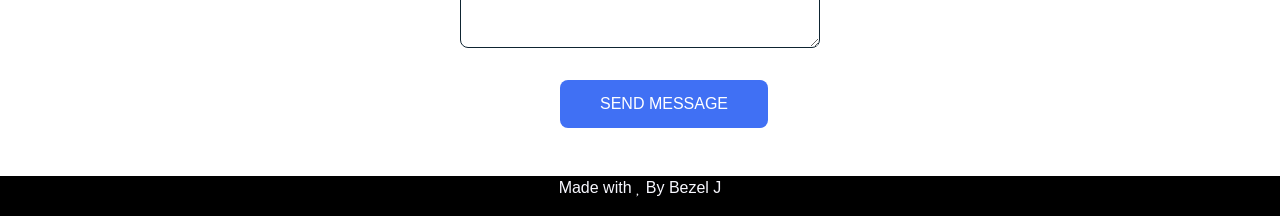
==== commit 03c88f8e: "Update index.html" ====
--- a/index.html
+++ b/index.html
@@ -151,7 +151,17 @@
                           <h1 class="namee">KOZHIKODE</h1>
                     </div>
                     
-                    
+                     <!-- Portfolio Item 4-->
+                    <div class="col-md-6 col-lg-4 mb-5">
+                        <div class="portfolio-item mx-auto" data-toggle="modal" data-target="#portfolioModal3">
+                            <div class="portfolio-item-caption d-flex align-items-center justify-content-center h-100 w-100">
+                                <div class="portfolio-item-caption-content text-center text-white"></div>
+                            </div>
+                            <img class="img-fluid" src="images/about3.jpg" alt="" />
+                        </div>
+                         <h1 class="namee">WAYANAD</h1>
+                    </div>
+			
                      <!-- Portfolio Item 5-->
                     <div class="col-md-6 col-lg-4 mb-5">
                         <div class="portfolio-item mx-auto" data-toggle="modal" data-target="#portfolioModal3">
@@ -326,7 +336,53 @@
             </div>
         </div>
     
-      
+         <!-- Portfolio Modal 4-->
+     <div class="portfolio-modal modal fade" id="portfolioModal1" tabindex="-1" role="dialog" aria-labelledby="portfolioModal1Label" aria-hidden="true">
+            <div class="modal-dialog modal-xl" role="document">
+                <div class="modal-content">
+                    <button class="close" type="button" data-dismiss="modal" aria-label="Close">
+                        <span aria-hidden="true"><i class="fas fa-times"></i></span>
+                    </button>
+                    <div class="modal-body text-center">
+                        <div class="container">
+                            <div class="row justify-content-center">
+                                <div class="col-lg-8">
+                                    <!-- Portfolio Modal - Title-->
+                                    <h2 class="portfolio-modal-title text-secondary text-uppercase mb-0" id="portfolioModal1Label">CREATIVE CLICKS</h2>
+                                   
+                                    <!-- Icon Divider-->
+                                    <div class="divider-custom">
+                                        <div class="divider-custom-line"></div>
+                                        <div class="divider-custom-icon"><i class="fas fa-star"></i></div>
+                                        <div class="divider-custom-line"></div>
+                                    </div>
+                                      <!-- Portfolio Modal - Text-->
+                                    <p class="mb-5">Some coool pics that will impress you.</p>
+                                    <!-- Portfolio Modal - Image-->
+                                     <div class="container">
+                                      <div class="row">
+                                    <div class="col-lg-4">
+                                         <img class="img-fluid rounded mb-4" src="images/kozhikode1.jpg" alt="" /></div>
+                                          
+                                     <div class="col-lg-4">
+                                         <img class="img-fluid rounded mb-4" src="images/kozhikode2.jpg" alt="" /></div>
+                                        
+                                     <div class="col-lg-4">
+                                         <img class="img-fluid rounded mb-4" src="images/kozhikode3.png" alt="" /></div>
+                                    </div>
+                                   </div>
+                                      
+                                    <button class="btn btn-primary" data-dismiss="modal">
+                                        <i class="fas fa-times fa-fw"></i>
+                                        Close Window
+                                    </button>
+                                </div>
+                            </div>
+                        </div>
+                    </div>
+                </div>
+            </div>
+        </div>
         
     
       <!-- Portfolio Modal 5-->
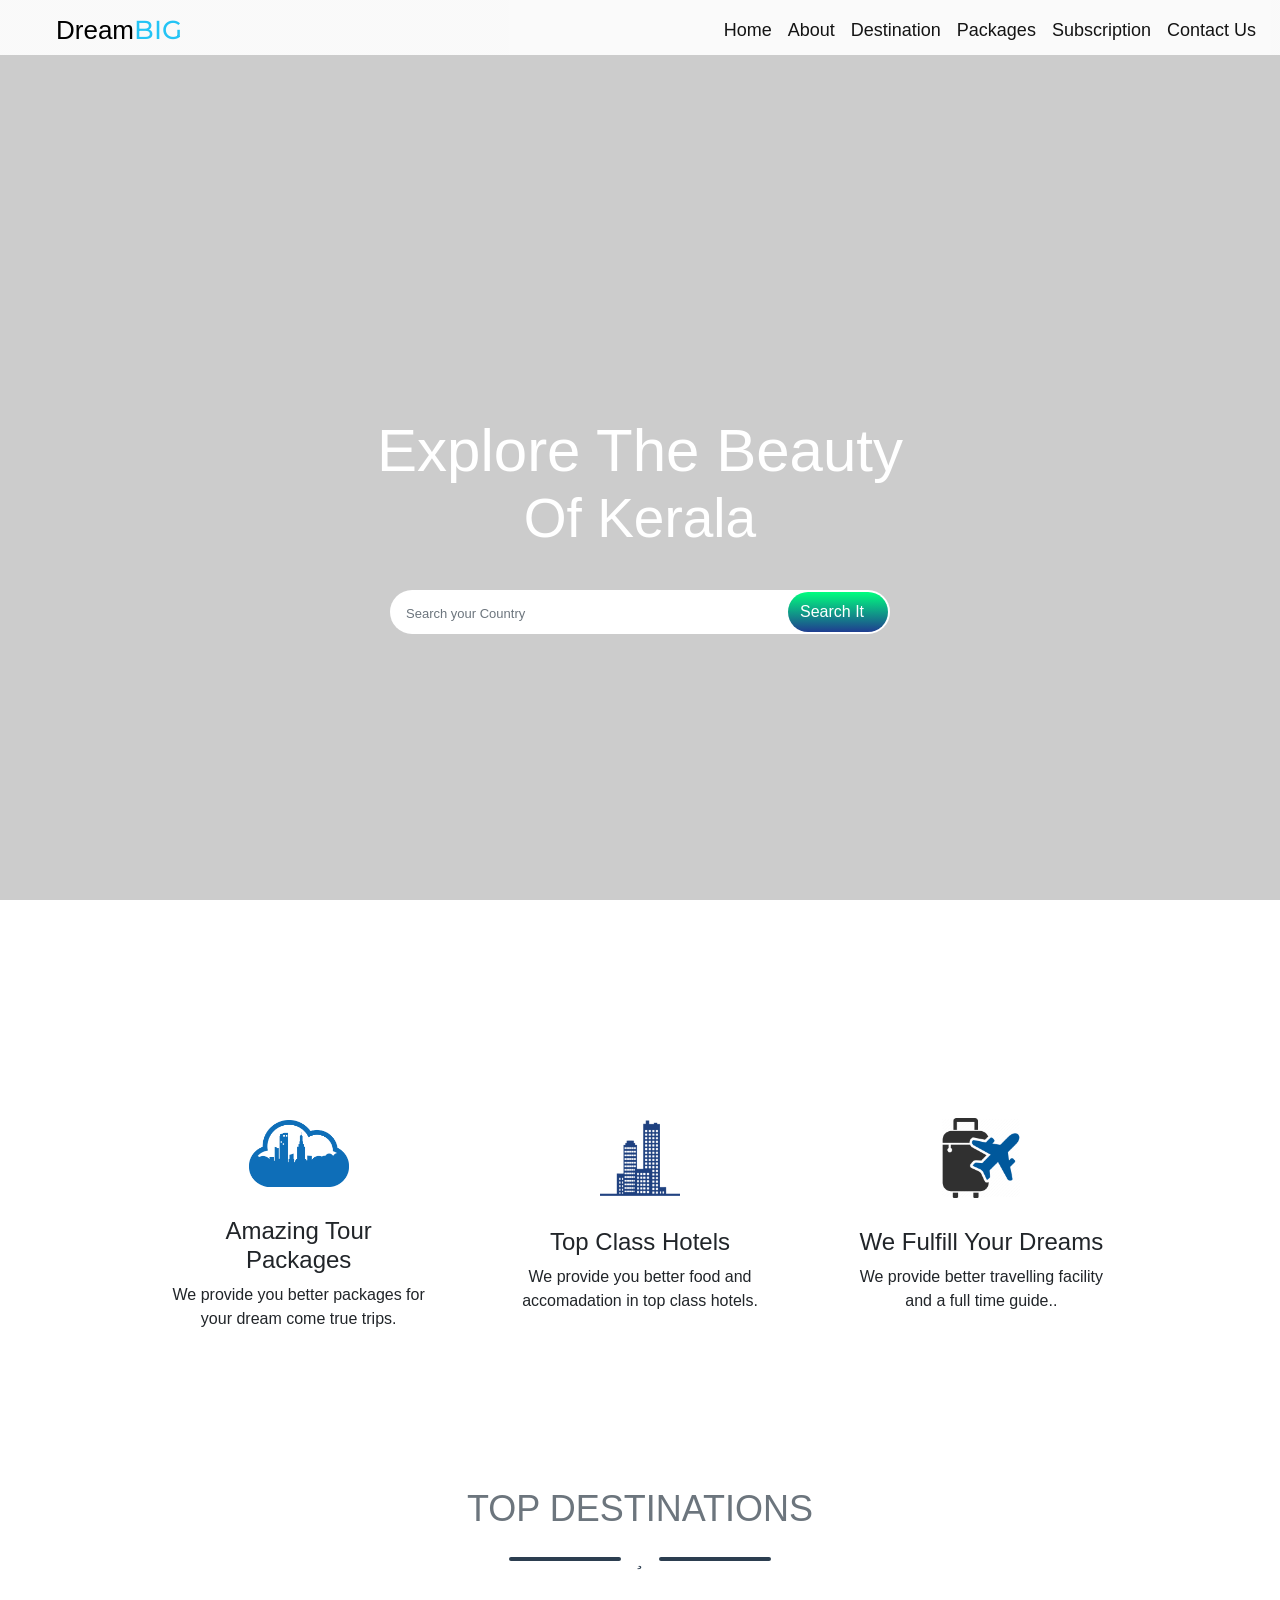
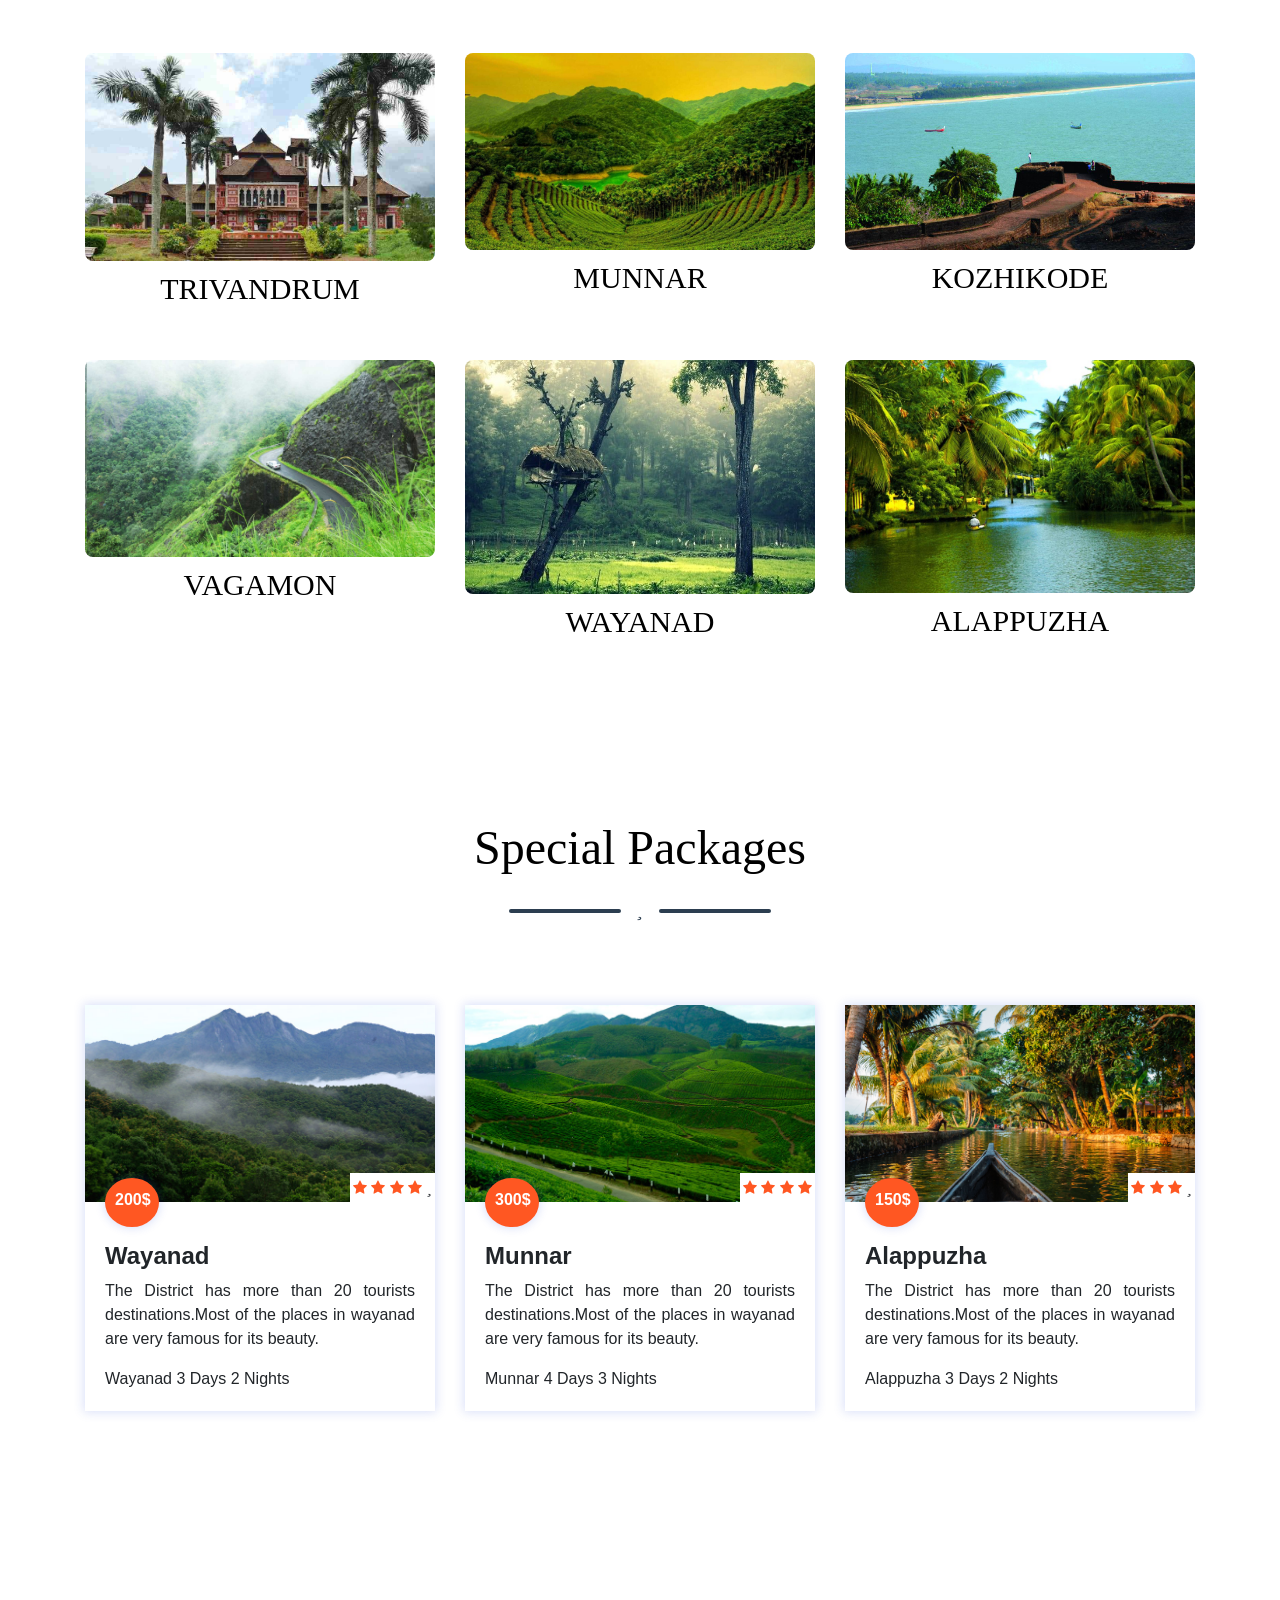
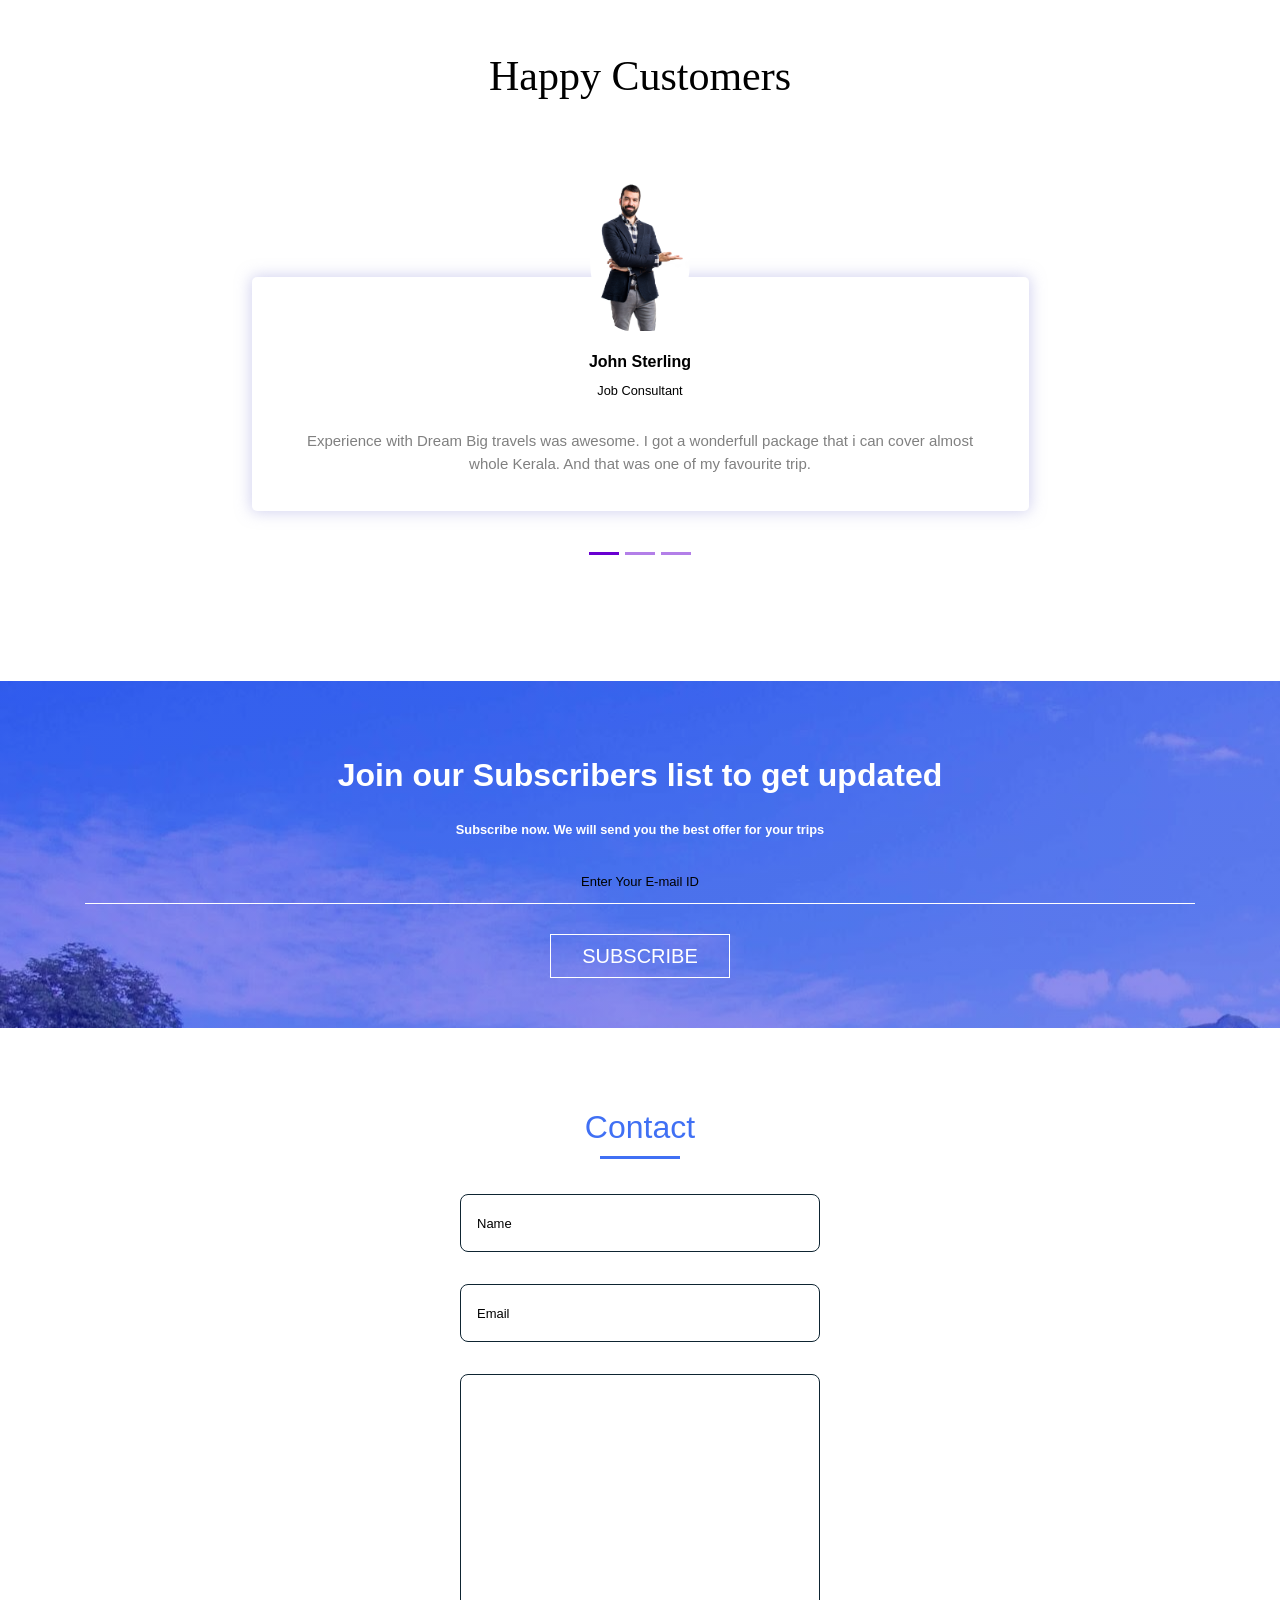
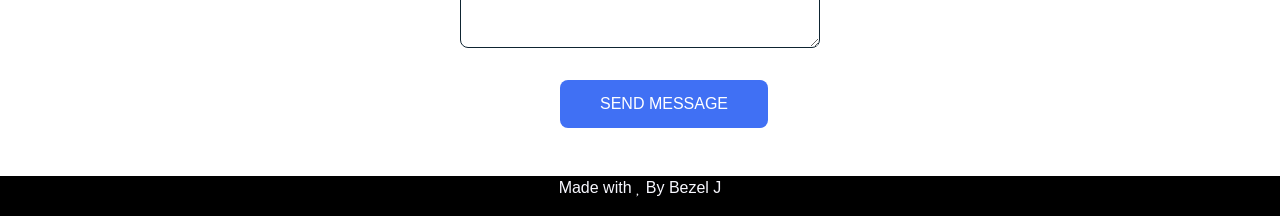
==== commit f7bd77c3: "Update index.html" ====
--- a/index.html
+++ b/index.html
@@ -140,7 +140,7 @@
                     
                    
                     
-                    <!-- Portfolio Item 4-->
+                    <!-- Portfolio Item 3-->
                     <div class="col-md-6 col-lg-4 mb-5">
                         <div class="portfolio-item mx-auto" data-toggle="modal" data-target="#portfolioModal3">
                             <div class="portfolio-item-caption d-flex align-items-center justify-content-center h-100 w-100">
@@ -157,9 +157,9 @@
                             <div class="portfolio-item-caption d-flex align-items-center justify-content-center h-100 w-100">
                                 <div class="portfolio-item-caption-content text-center text-white"></div>
                             </div>
-                            <img class="img-fluid" src="images/about3.jpg" alt="" />
-                        </div>
-                         <h1 class="namee">WAYANAD</h1>
+                            <img class="img-fluid" src="images/vag1.jpg" alt="" />
+                        </div>
+                         <h1 class="namee">VAGAMON</h1>
                     </div>
 			
                      <!-- Portfolio Item 5-->
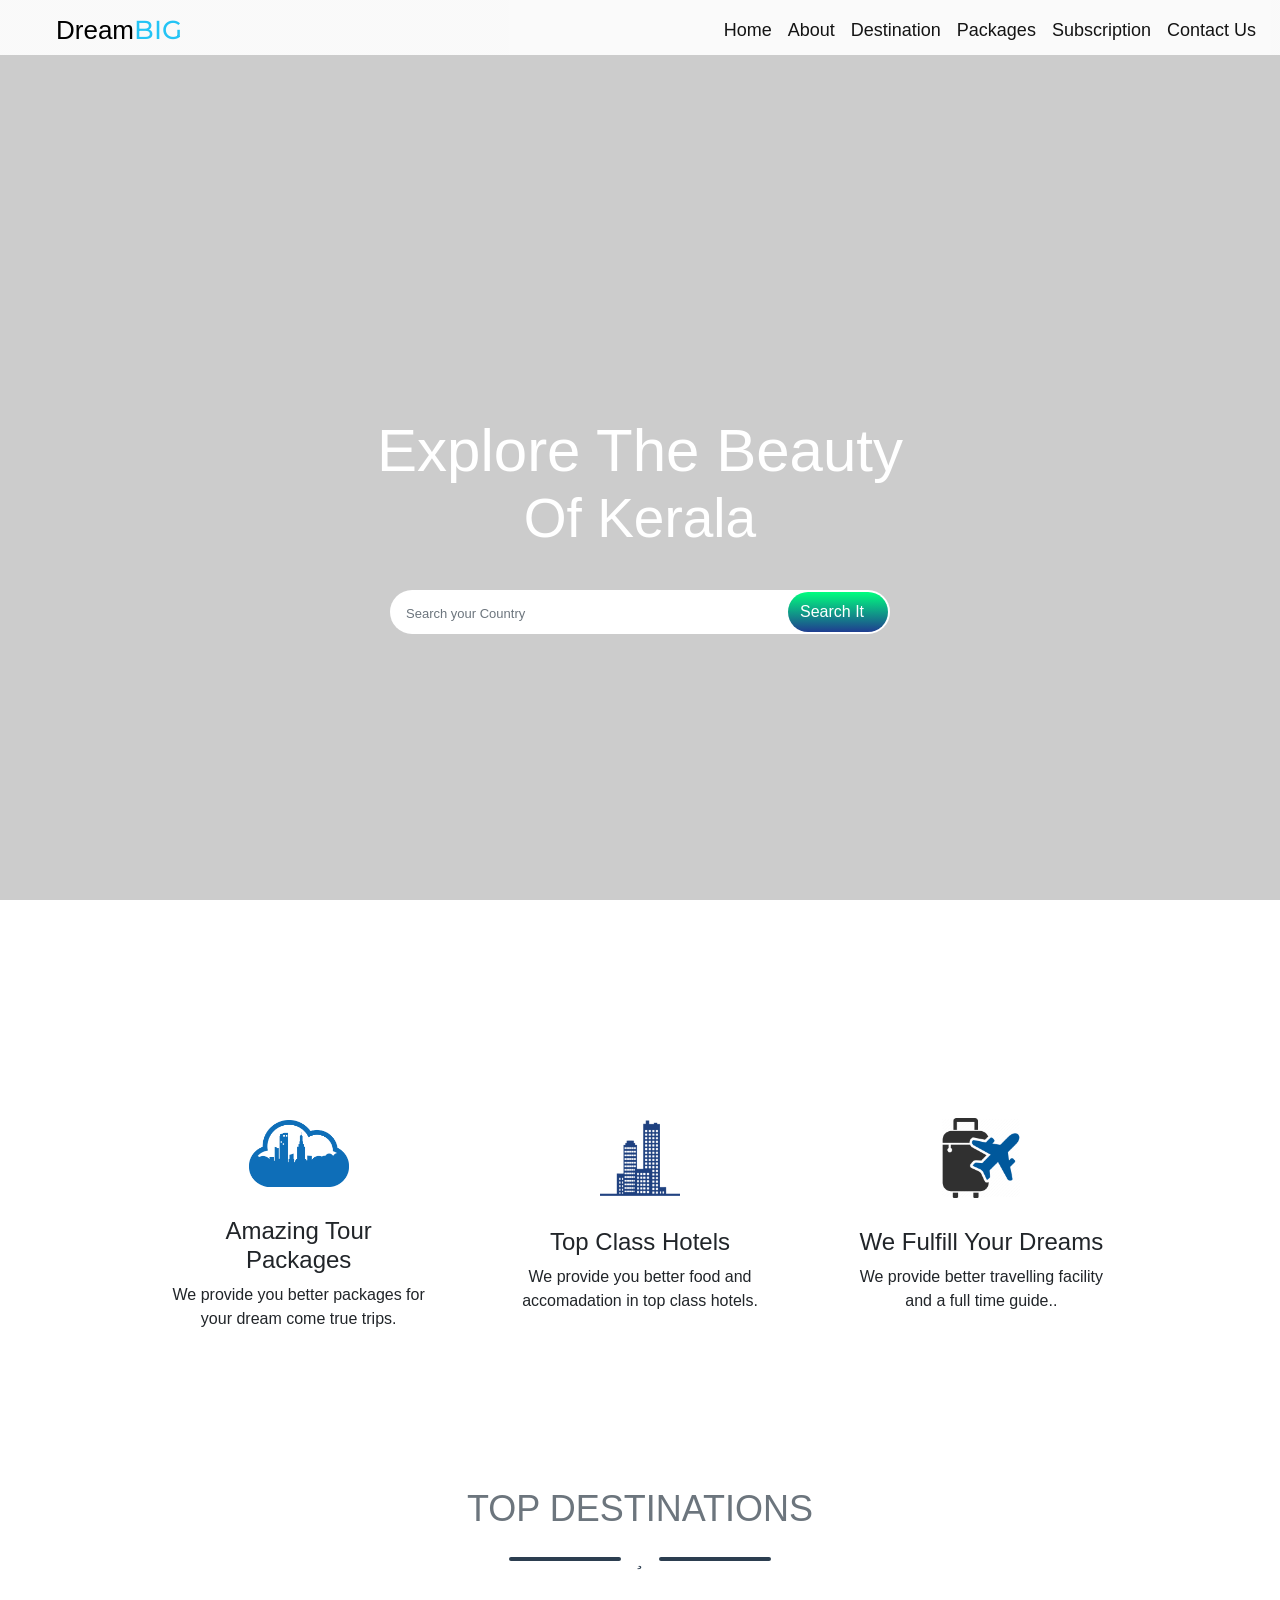
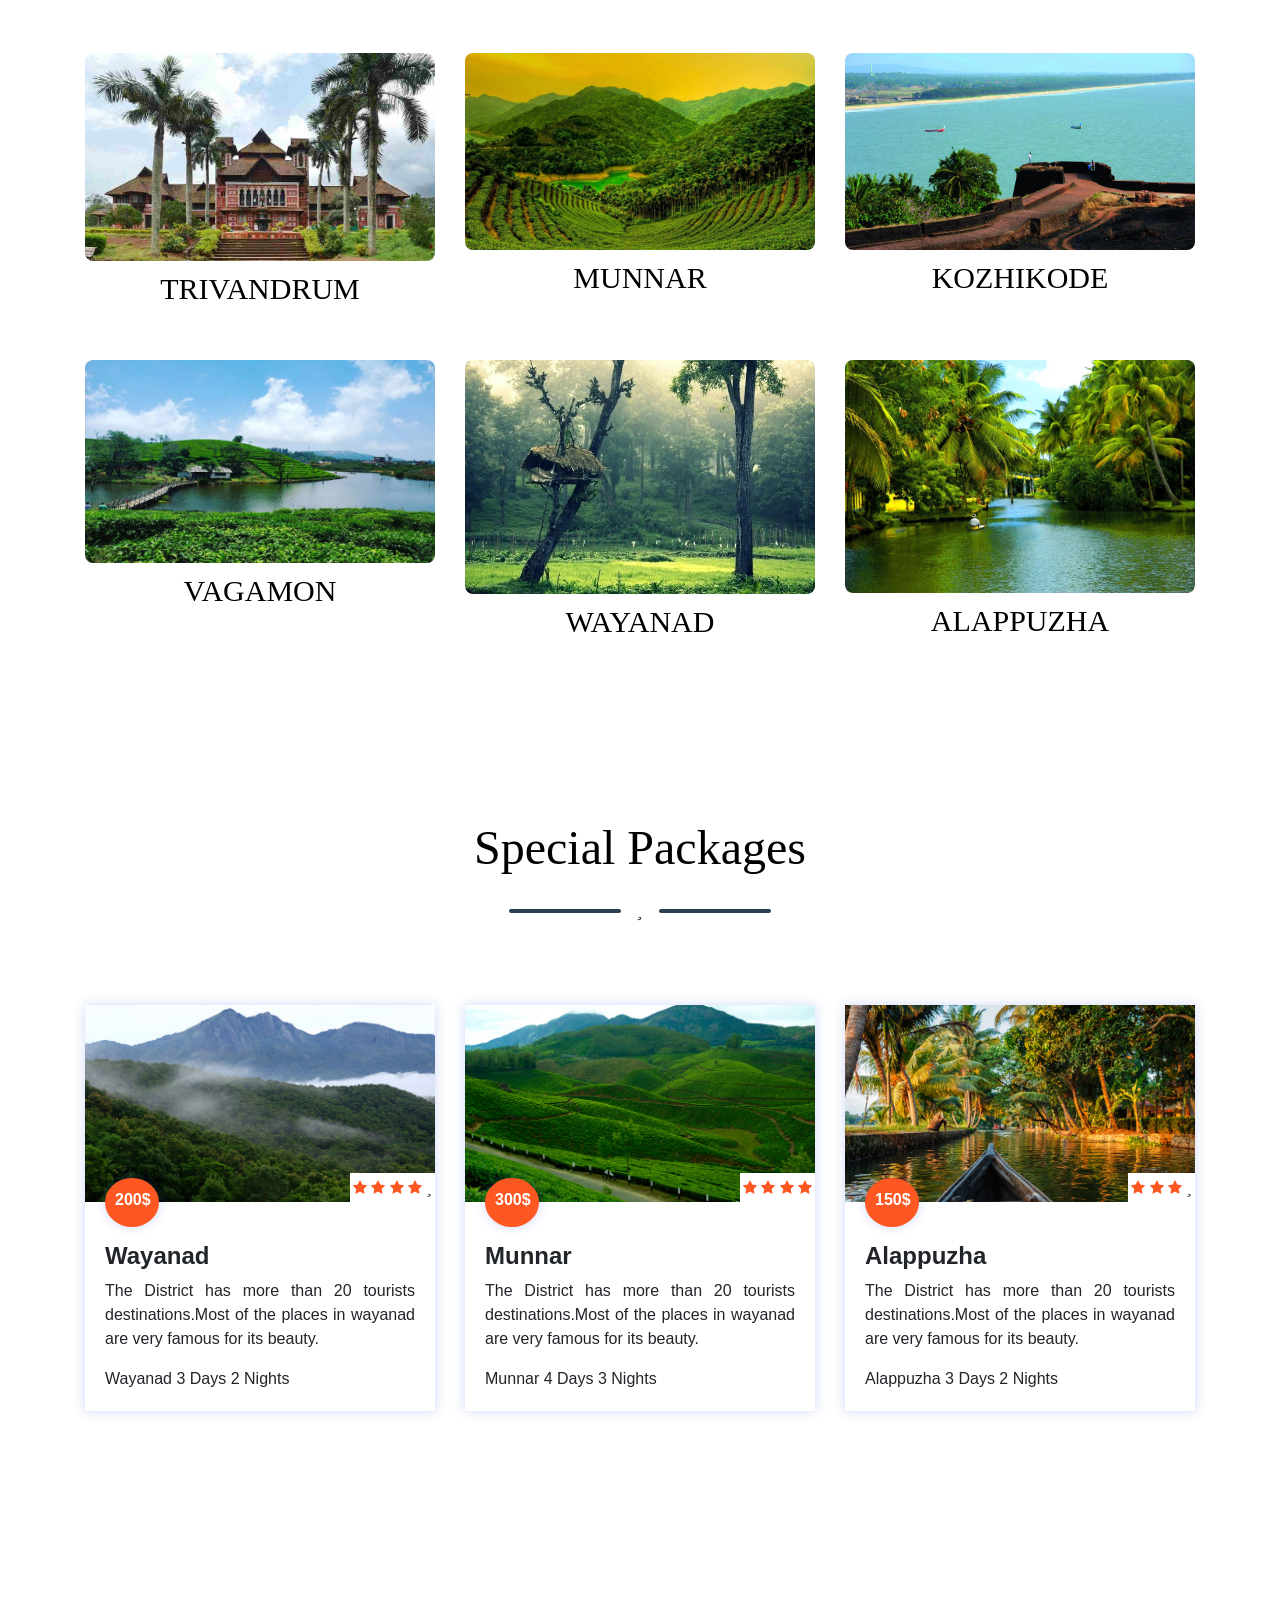
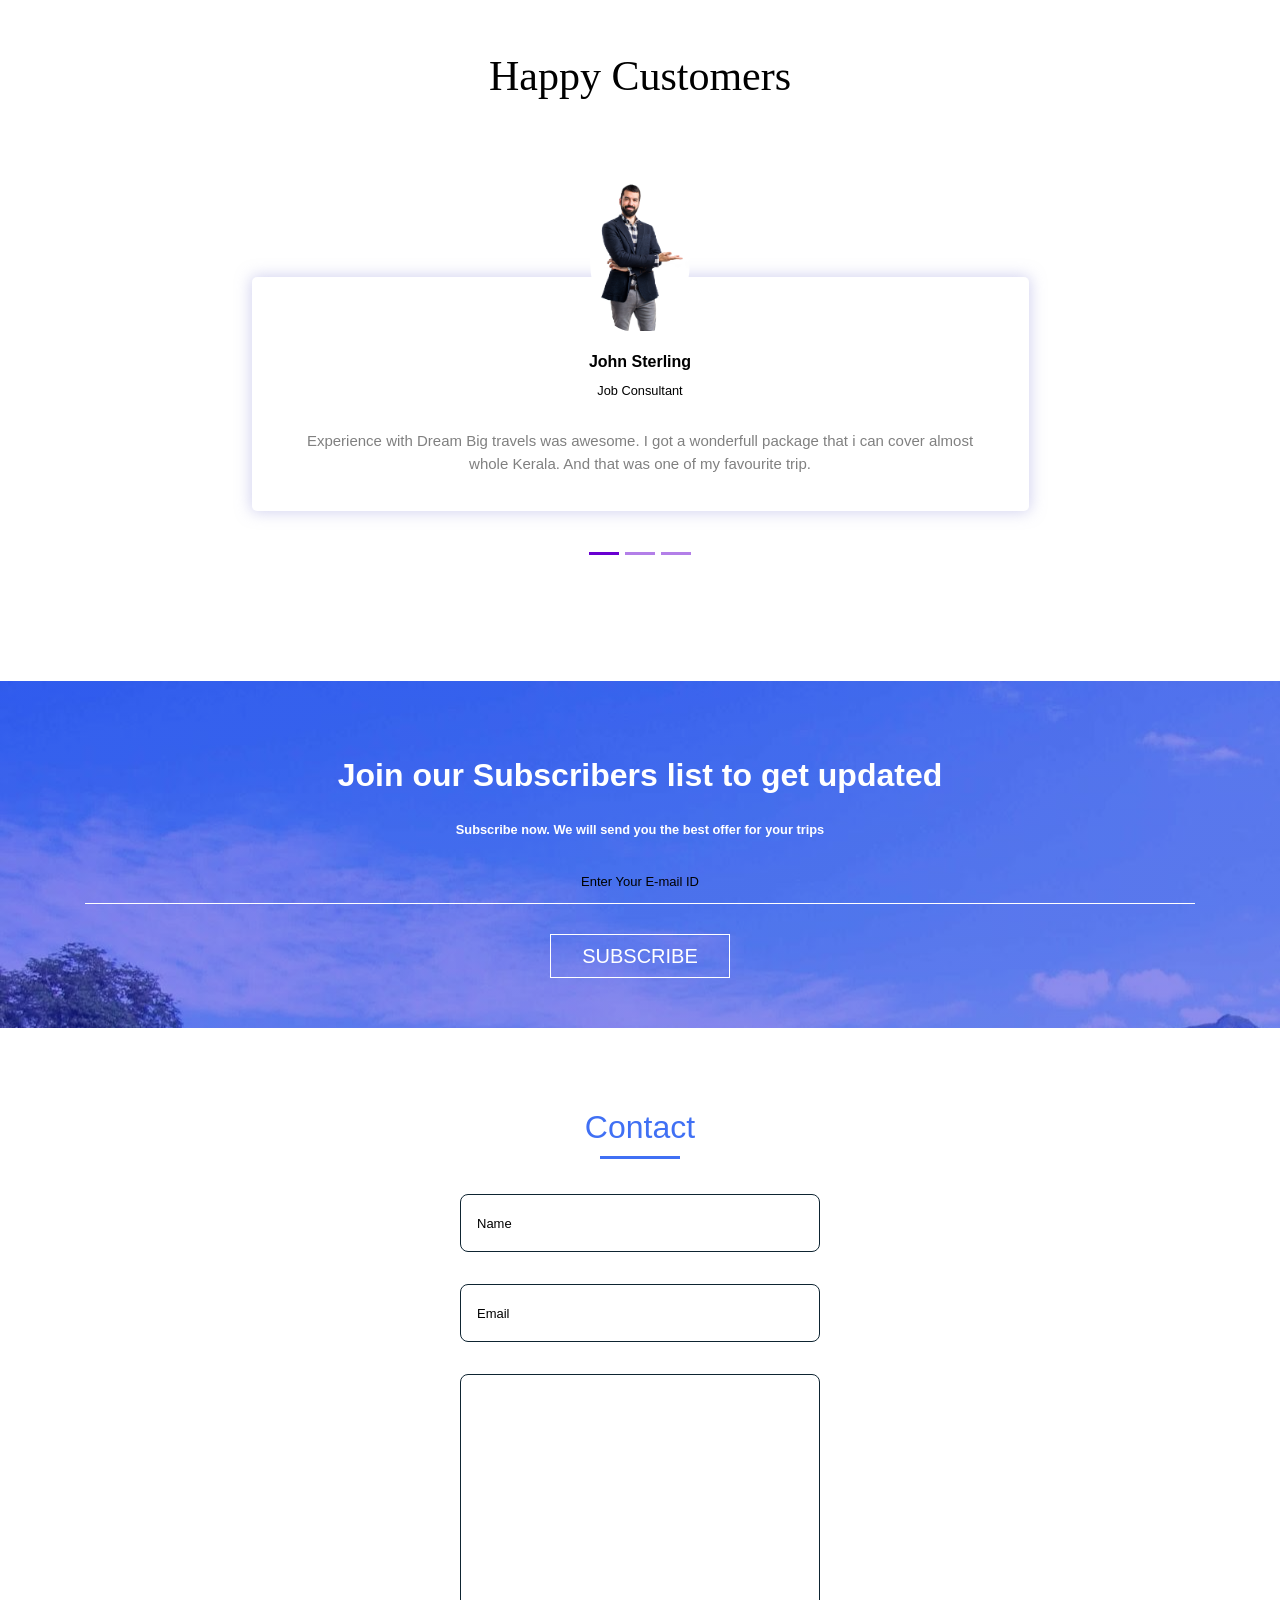
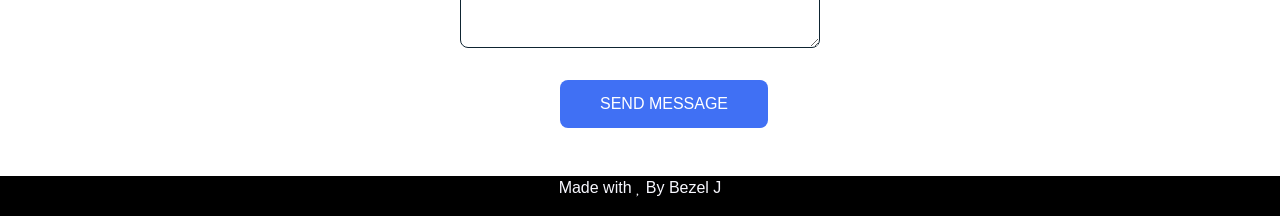
==== commit 9bb6bfd3: "Update index.html" ====
--- a/index.html
+++ b/index.html
@@ -157,7 +157,7 @@
                             <div class="portfolio-item-caption d-flex align-items-center justify-content-center h-100 w-100">
                                 <div class="portfolio-item-caption-content text-center text-white"></div>
                             </div>
-                            <img class="img-fluid" src="images/vag1.jpg" alt="" />
+                            <img class="img-fluid" src="images/vaga.jpg" alt="" />
                         </div>
                          <h1 class="namee">VAGAMON</h1>
                     </div>
